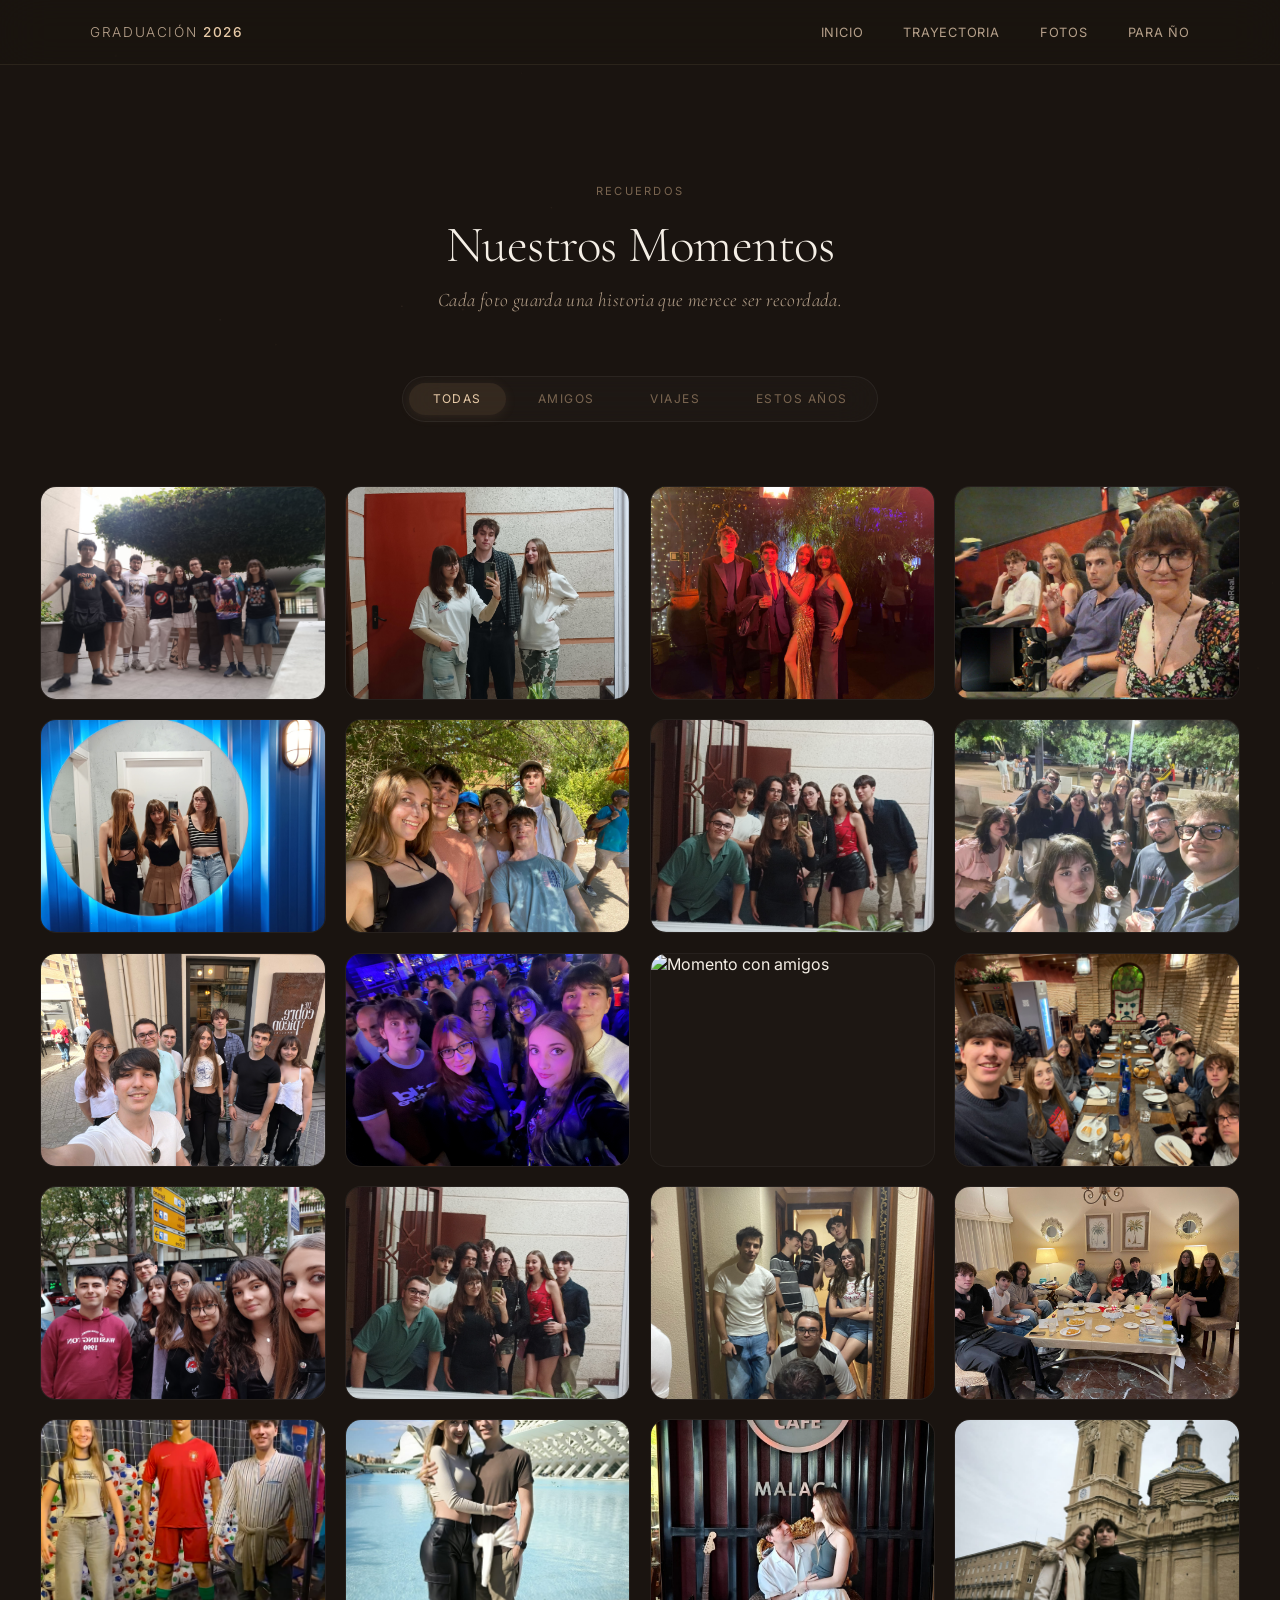
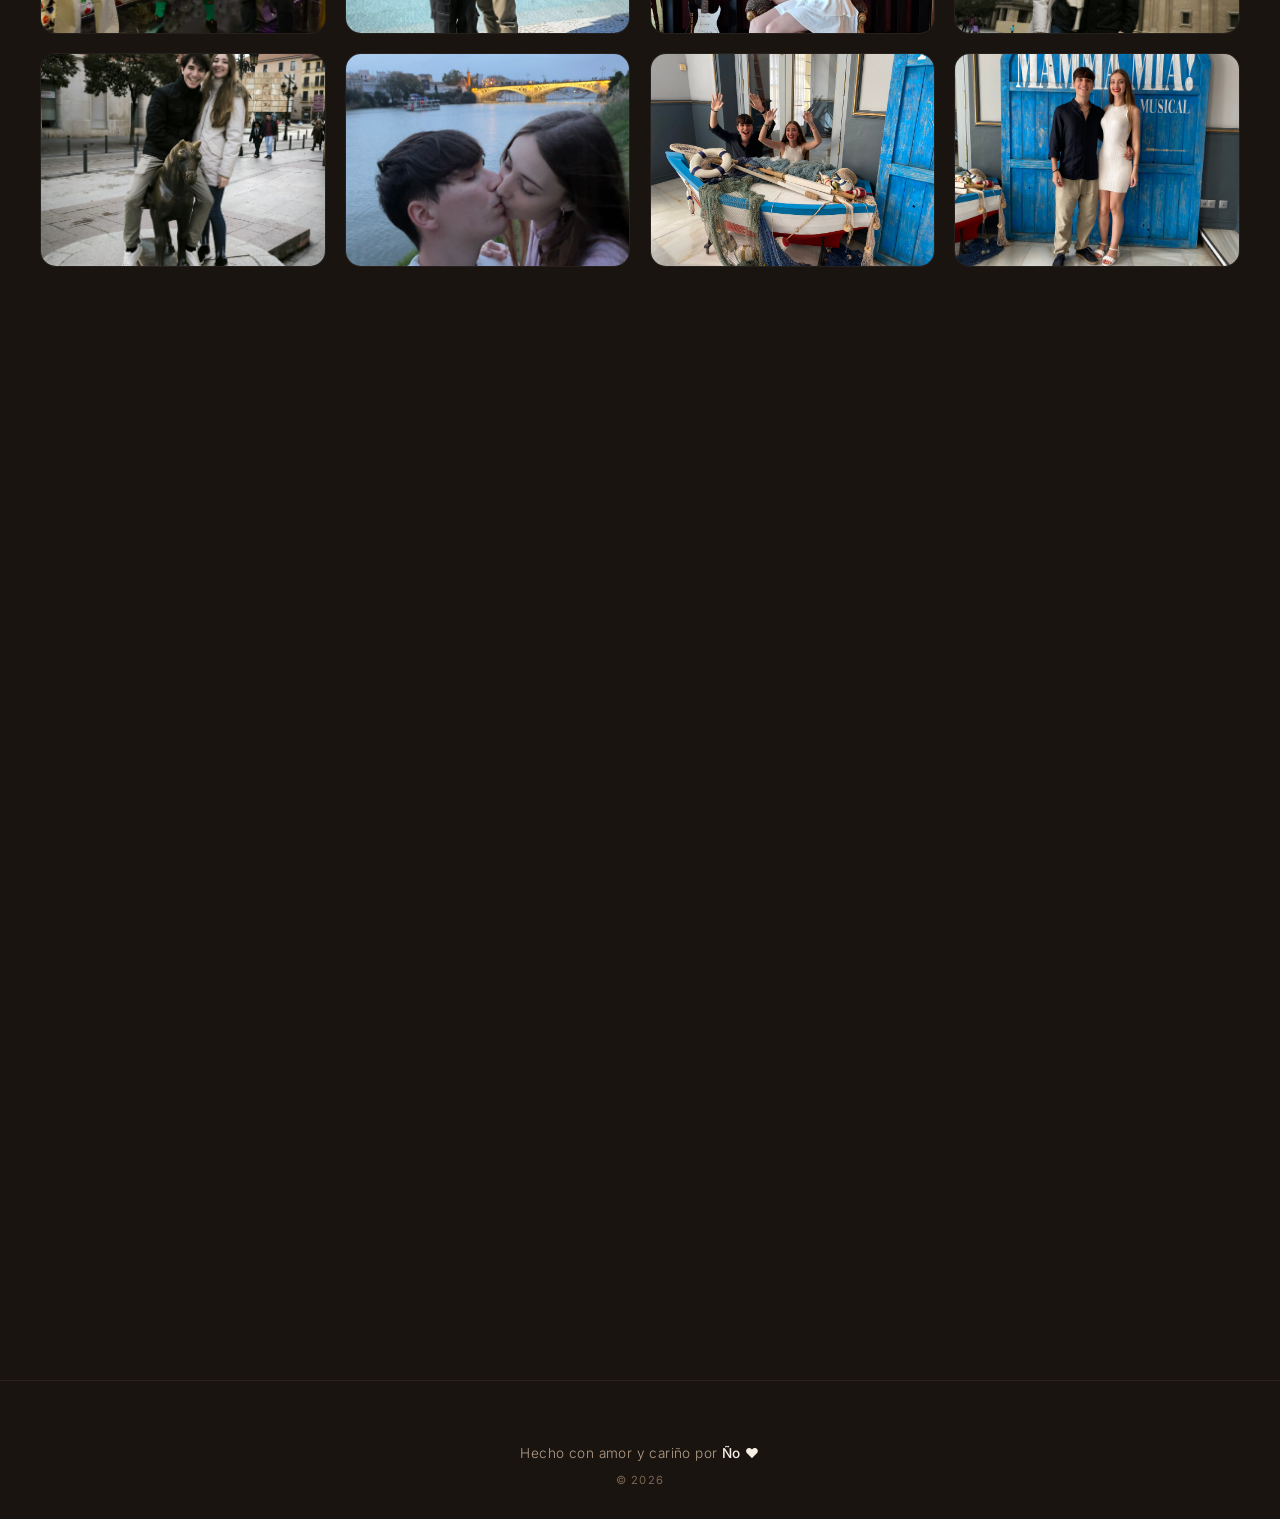
==== galeria.html @ cdc0eb78 "Fotos" ====
<!DOCTYPE html>
<html lang="es">

<head>
    <meta charset="UTF-8">
    <meta name="viewport" content="width=device-width, initial-scale=1.0">
    <title>Galería — Momentos Especiales</title>
    <meta name="description" content="Galería de fotos de los mejores momentos durante la etapa universitaria.">
    <link rel="preconnect" href="https://fonts.googleapis.com">
    <link rel="preconnect" href="https://fonts.gstatic.com" crossorigin>
    <link
        href="https://fonts.googleapis.com/css2?family=Inter:wght@200;300;400;500;600;700;800&family=Cormorant+Garamond:ital,wght@0,300;0,400;0,500;1,300;1,400&display=swap"
        rel="stylesheet">
    <link href="https://unpkg.com/aos@2.3.4/dist/aos.css" rel="stylesheet">
    <link rel="stylesheet" href="styles.css?v=11">
    <link rel="stylesheet" href="galeria.css?v=1">
</head>

<body>

    <canvas id="particles-canvas"></canvas>

    <!-- NAV -->
    <nav id="main-nav">
        <div class="nav-inner">
            <a href="index.html" class="nav-logo">Graduación <span class="nav-year">2026</span></a>
            <button class="nav-hamburger" id="nav-hamburger" aria-label="Menú">
                <span></span>
                <span></span>
                <span></span>
            </button>
            <div class="nav-links" id="nav-links">
                <a href="index.html#hero">Inicio</a>
                <a href="index.html#journey">Trayectoria</a>
                <a href="index.html#gallery-cta">Fotos</a>
                <a href="index.html#letter">Para Ño</a>
            </div>
        </div>
    </nav>

    <!-- GALLERY HERO -->
    <section id="galeria-hero">
        <div class="galeria-hero-content" data-aos="fade-up" data-aos-duration="1000">
            <span class="section-tag">Recuerdos</span>
            <h1 class="section-title galeria-title">Nuestros Momentos</h1>
            <p class="section-desc">Cada foto guarda una historia que merece ser recordada.</p>
        </div>
    </section>

    <!-- FILTER TABS -->
    <section id="galeria-filters">
        <div class="filter-bar" data-aos="fade-up" data-aos-delay="200">
            <button class="filter-btn active" data-filter="all">Todas</button>
            <button class="filter-btn" data-filter="amigos">Amigos</button>
            <button class="filter-btn" data-filter="viajes">Viajes</button>
            <button class="filter-btn" data-filter="anios">Estos Años</button>
        </div>
    </section>

    <!-- GALLERY GRID -->
    <section id="galeria-grid">
        <div class="gallery-container">

            <!-- AMIGOS -->
            <div class="gallery-item" data-category="amigos" data-aos="fade-up" data-aos-delay="50">
                <img src="Fotos/Amigos/image00002.jpeg" alt="Momento con amigos" loading="lazy">
                <div class="gallery-overlay"><span class="gallery-zoom-icon">⤢</span></div>
            </div>
            <div class="gallery-item" data-category="amigos" data-aos="fade-up" data-aos-delay="80">
                <img src="Fotos/Amigos/image00003.jpeg" alt="Momento con amigos" loading="lazy">
                <div class="gallery-overlay"><span class="gallery-zoom-icon">⤢</span></div>
            </div>
            <div class="gallery-item" data-category="amigos" data-aos="fade-up" data-aos-delay="110">
                <img src="Fotos/Amigos/image00004.jpeg" alt="Momento con amigos" loading="lazy">
                <div class="gallery-overlay"><span class="gallery-zoom-icon">⤢</span></div>
            </div>
            <div class="gallery-item" data-category="amigos" data-aos="fade-up" data-aos-delay="140">
                <img src="Fotos/Amigos/image00005.jpeg" alt="Momento con amigos" loading="lazy">
                <div class="gallery-overlay"><span class="gallery-zoom-icon">⤢</span></div>
            </div>
            <div class="gallery-item" data-category="amigos" data-aos="fade-up" data-aos-delay="170">
                <img src="Fotos/Amigos/image00006.jpeg" alt="Momento con amigos" loading="lazy">
                <div class="gallery-overlay"><span class="gallery-zoom-icon">⤢</span></div>
            </div>
            <div class="gallery-item" data-category="amigos" data-aos="fade-up" data-aos-delay="200">
                <img src="Fotos/Amigos/image00007.jpeg" alt="Momento con amigos" loading="lazy">
                <div class="gallery-overlay"><span class="gallery-zoom-icon">⤢</span></div>
            </div>
            <div class="gallery-item" data-category="amigos" data-aos="fade-up" data-aos-delay="230">
                <img src="Fotos/Amigos/image00008.jpeg" alt="Momento con amigos" loading="lazy">
                <div class="gallery-overlay"><span class="gallery-zoom-icon">⤢</span></div>
            </div>
            <div class="gallery-item" data-category="amigos" data-aos="fade-up" data-aos-delay="260">
                <img src="Fotos/Amigos/image00015.jpeg" alt="Momento con amigos" loading="lazy">
                <div class="gallery-overlay"><span class="gallery-zoom-icon">⤢</span></div>
            </div>
            <div class="gallery-item" data-category="amigos" data-aos="fade-up" data-aos-delay="290">
                <img src="Fotos/Amigos/image00016.jpeg" alt="Momento con amigos" loading="lazy">
                <div class="gallery-overlay"><span class="gallery-zoom-icon">⤢</span></div>
            </div>
            <div class="gallery-item" data-category="amigos" data-aos="fade-up" data-aos-delay="320">
                <img src="Fotos/Amigos/image00018.jpeg" alt="Momento con amigos" loading="lazy">
                <div class="gallery-overlay"><span class="gallery-zoom-icon">⤢</span></div>
            </div>
            <div class="gallery-item" data-category="amigos" data-aos="fade-up" data-aos-delay="350">
                <img src="Fotos/Amigos/image00021.jpeg" alt="Momento con amigos" loading="lazy">
                <div class="gallery-overlay"><span class="gallery-zoom-icon">⤢</span></div>
            </div>
            <div class="gallery-item" data-category="amigos" data-aos="fade-up" data-aos-delay="380">
                <img src="Fotos/Amigos/image00025.jpeg" alt="Momento con amigos" loading="lazy">
                <div class="gallery-overlay"><span class="gallery-zoom-icon">⤢</span></div>
            </div>
            <div class="gallery-item" data-category="amigos" data-aos="fade-up" data-aos-delay="410">
                <img src="Fotos/Amigos/image00031.jpeg" alt="Momento con amigos" loading="lazy">
                <div class="gallery-overlay"><span class="gallery-zoom-icon">⤢</span></div>
            </div>
            <div class="gallery-item" data-category="amigos" data-aos="fade-up" data-aos-delay="440">
                <img src="Fotos/Amigos/image00032.jpeg" alt="Momento con amigos" loading="lazy">
                <div class="gallery-overlay"><span class="gallery-zoom-icon">⤢</span></div>
            </div>
            <div class="gallery-item" data-category="amigos" data-aos="fade-up" data-aos-delay="470">
                <img src="Fotos/Amigos/image00033.jpeg" alt="Momento con amigos" loading="lazy">
                <div class="gallery-overlay"><span class="gallery-zoom-icon">⤢</span></div>
            </div>
            <div class="gallery-item" data-category="amigos" data-aos="fade-up" data-aos-delay="500">
                <img src="Fotos/Amigos/image00034.jpeg" alt="Momento con amigos" loading="lazy">
                <div class="gallery-overlay"><span class="gallery-zoom-icon">⤢</span></div>
            </div>

            <!-- VIAJES -->
            <div class="gallery-item" data-category="viajes" data-aos="fade-up" data-aos-delay="50">
                <img src="Fotos/viajes/image00001.png" alt="Recuerdo de viaje" loading="lazy">
                <div class="gallery-overlay"><span class="gallery-zoom-icon">⤢</span></div>
            </div>
            <div class="gallery-item" data-category="viajes" data-aos="fade-up" data-aos-delay="80">
                <img src="Fotos/viajes/image00009.jpeg" alt="Recuerdo de viaje" loading="lazy">
                <div class="gallery-overlay"><span class="gallery-zoom-icon">⤢</span></div>
            </div>
            <div class="gallery-item" data-category="viajes" data-aos="fade-up" data-aos-delay="110">
                <img src="Fotos/viajes/image00010.jpeg" alt="Recuerdo de viaje" loading="lazy">
                <div class="gallery-overlay"><span class="gallery-zoom-icon">⤢</span></div>
            </div>
            <div class="gallery-item" data-category="viajes" data-aos="fade-up" data-aos-delay="140">
                <img src="Fotos/viajes/image00011.jpeg" alt="Recuerdo de viaje" loading="lazy">
                <div class="gallery-overlay"><span class="gallery-zoom-icon">⤢</span></div>
            </div>
            <div class="gallery-item" data-category="viajes" data-aos="fade-up" data-aos-delay="170">
                <img src="Fotos/viajes/image00012.jpeg" alt="Recuerdo de viaje" loading="lazy">
                <div class="gallery-overlay"><span class="gallery-zoom-icon">⤢</span></div>
            </div>
            <div class="gallery-item" data-category="viajes" data-aos="fade-up" data-aos-delay="200">
                <img src="Fotos/viajes/image00019.jpeg" alt="Recuerdo de viaje" loading="lazy">
                <div class="gallery-overlay"><span class="gallery-zoom-icon">⤢</span></div>
            </div>
            <div class="gallery-item" data-category="viajes" data-aos="fade-up" data-aos-delay="230">
                <img src="Fotos/viajes/image00040.jpeg" alt="Recuerdo de viaje" loading="lazy">
                <div class="gallery-overlay"><span class="gallery-zoom-icon">⤢</span></div>
            </div>
            <div class="gallery-item" data-category="viajes" data-aos="fade-up" data-aos-delay="260">
                <img src="Fotos/viajes/image00041.jpeg" alt="Recuerdo de viaje" loading="lazy">
                <div class="gallery-overlay"><span class="gallery-zoom-icon">⤢</span></div>
            </div>

            <!-- ESTOS AÑOS (fotos sueltas en la raíz de Fotos/) -->
            <div class="gallery-item" data-category="anios" data-aos="fade-up" data-aos-delay="50">
                <img src="Fotos/image00013.jpeg" alt="Recuerdo de estos años" loading="lazy">
                <div class="gallery-overlay"><span class="gallery-zoom-icon">⤢</span></div>
            </div>
            <div class="gallery-item" data-category="anios" data-aos="fade-up" data-aos-delay="80">
                <img src="Fotos/image00014.jpeg" alt="Recuerdo de estos años" loading="lazy">
                <div class="gallery-overlay"><span class="gallery-zoom-icon">⤢</span></div>
            </div>
            <div class="gallery-item" data-category="anios" data-aos="fade-up" data-aos-delay="110">
                <img src="Fotos/image00017.jpeg" alt="Recuerdo de estos años" loading="lazy">
                <div class="gallery-overlay"><span class="gallery-zoom-icon">⤢</span></div>
            </div>
            <div class="gallery-item" data-category="anios" data-aos="fade-up" data-aos-delay="140">
                <img src="Fotos/image00020.jpeg" alt="Recuerdo de estos años" loading="lazy">
                <div class="gallery-overlay"><span class="gallery-zoom-icon">⤢</span></div>
            </div>
            <div class="gallery-item" data-category="anios" data-aos="fade-up" data-aos-delay="170">
                <img src="Fotos/image00022.jpeg" alt="Recuerdo de estos años" loading="lazy">
                <div class="gallery-overlay"><span class="gallery-zoom-icon">⤢</span></div>
            </div>
            <div class="gallery-item" data-category="anios" data-aos="fade-up" data-aos-delay="200">
                <img src="Fotos/image00023.jpeg" alt="Recuerdo de estos años" loading="lazy">
                <div class="gallery-overlay"><span class="gallery-zoom-icon">⤢</span></div>
            </div>
            <div class="gallery-item" data-category="anios" data-aos="fade-up" data-aos-delay="230">
                <img src="Fotos/image00024.jpeg" alt="Recuerdo de estos años" loading="lazy">
                <div class="gallery-overlay"><span class="gallery-zoom-icon">⤢</span></div>
            </div>
            <div class="gallery-item" data-category="anios" data-aos="fade-up" data-aos-delay="260">
                <img src="Fotos/image00029.jpeg" alt="Recuerdo de estos años" loading="lazy">
                <div class="gallery-overlay"><span class="gallery-zoom-icon">⤢</span></div>
            </div>
            <div class="gallery-item" data-category="anios" data-aos="fade-up" data-aos-delay="290">
                <img src="Fotos/image00035.jpeg" alt="Recuerdo de estos años" loading="lazy">
                <div class="gallery-overlay"><span class="gallery-zoom-icon">⤢</span></div>
            </div>
            <div class="gallery-item" data-category="anios" data-aos="fade-up" data-aos-delay="320">
                <img src="Fotos/image00036.jpeg" alt="Recuerdo de estos años" loading="lazy">
                <div class="gallery-overlay"><span class="gallery-zoom-icon">⤢</span></div>
            </div>
            <div class="gallery-item" data-category="anios" data-aos="fade-up" data-aos-delay="350">
                <img src="Fotos/image00037.jpeg" alt="Recuerdo de estos años" loading="lazy">
                <div class="gallery-overlay"><span class="gallery-zoom-icon">⤢</span></div>
            </div>
            <div class="gallery-item" data-category="anios" data-aos="fade-up" data-aos-delay="380">
                <img src="Fotos/image00038.jpeg" alt="Recuerdo de estos años" loading="lazy">
                <div class="gallery-overlay"><span class="gallery-zoom-icon">⤢</span></div>
            </div>
            <div class="gallery-item" data-category="anios" data-aos="fade-up" data-aos-delay="410">
                <img src="Fotos/image00039.jpeg" alt="Recuerdo de estos años" loading="lazy">
                <div class="gallery-overlay"><span class="gallery-zoom-icon">⤢</span></div>
            </div>
            <div class="gallery-item" data-category="anios" data-aos="fade-up" data-aos-delay="440">
                <img src="Fotos/image00042.jpeg" alt="Recuerdo de estos años" loading="lazy">
                <div class="gallery-overlay"><span class="gallery-zoom-icon">⤢</span></div>
            </div>
            <div class="gallery-item" data-category="anios" data-aos="fade-up" data-aos-delay="470">
                <img src="Fotos/image00043.jpeg" alt="Recuerdo de estos años" loading="lazy">
                <div class="gallery-overlay"><span class="gallery-zoom-icon">⤢</span></div>
            </div>

        </div>
    </section>

    <!-- LIGHTBOX -->
    <div id="lightbox" class="lightbox">
        <button class="lightbox-close" id="lightbox-close" aria-label="Cerrar">&times;</button>
        <button class="lightbox-prev" id="lightbox-prev" aria-label="Anterior">&#8249;</button>
        <button class="lightbox-next" id="lightbox-next" aria-label="Siguiente">&#8250;</button>
        <div class="lightbox-content">
            <img id="lightbox-img" src="" alt="Foto ampliada">
        </div>
        <div class="lightbox-counter" id="lightbox-counter"></div>
    </div>

    <!-- BACK BUTTON -->
    <div class="galeria-back" data-aos="fade-up">
        <a href="index.html" class="gallery-cta-btn back-btn">
            <span class="cta-icon">←</span>
            Volver
        </a>
    </div>

    <!-- FOOTER -->
    <footer id="footer">
        <p class="footer-text">Hecho con amor y cariño por <span class="footer-name">Ño ❤️ </span>
        </p>
        <p class="footer-sub">&copy; 2026</p>
    </footer>

    <script src="https://unpkg.com/aos@2.3.4/dist/aos.js"></script>
    <script src="galeria.js?v=1"></script>
</body>

</html>
---- styles.css ----
/* ══════════════════════════════════════════
   RESET & BASE
   ══════════════════════════════════════════ */
*, *::before, *::after { margin: 0; padding: 0; box-sizing: border-box; }

:root {
    --bg: #1a1410;
    --bg-elevated: #231c15;
    --surface: rgba(255,240,220,0.04);
    --border: rgba(255,220,180,0.08);
    --text: #f5efe6;
    --text-secondary: #b5a08a;
    --text-muted: #7a6550;
    --accent: #d4a574;
    --accent-light: #e8cba8;
    --accent-warm: #e0b87a;
    --glow: rgba(212,165,116,0.08);
    --radius: 16px;
    --radius-sm: 10px;
    --font: 'Inter', -apple-system, BlinkMacSystemFont, 'Helvetica Neue', 'Segoe UI', sans-serif;
    --font-serif: 'Cormorant Garamond', 'Georgia', 'Times New Roman', serif;
}

html { scroll-behavior: smooth; font-size: 16px; }

body {
    font-family: var(--font);
    background: var(--bg);
    color: var(--text);
    overflow-x: hidden;
    -webkit-font-smoothing: antialiased;
    -moz-osx-font-smoothing: grayscale;
}

a { color: inherit; text-decoration: none; }

::selection { background: rgba(212,165,116,0.3); color: #fff; }

/* ══════════════════════════════════════════
   PARTICLE CANVAS
   ══════════════════════════════════════════ */
#particles-canvas {
    position: fixed; top: 0; left: 0;
    width: 100%; height: 100%;
    z-index: 0; pointer-events: none;
}

/* ══════════════════════════════════════════
   NAVIGATION
   ══════════════════════════════════════════ */
#main-nav {
    position: fixed; top: 0; left: 0; right: 0;
    z-index: 100;
    padding: 0 2rem;
    backdrop-filter: blur(24px) saturate(150%);
    -webkit-backdrop-filter: blur(24px) saturate(150%);
    background: rgba(26,20,16,0.65);
    border-bottom: 1px solid var(--border);
    transition: all 0.5s cubic-bezier(0.4,0,0.2,1);
}

.nav-inner {
    max-width: 1100px; margin: 0 auto;
    display: flex; justify-content: space-between; align-items: center;
    height: 64px;
}

.nav-logo {
    font-size: 0.85rem;
    font-weight: 300;
    color: var(--text-secondary);
    letter-spacing: 0.12em;
    text-transform: uppercase;
}

.nav-year {
    color: var(--accent-light);
    font-weight: 500;
}

.nav-links { display: flex; gap: 2.5rem; }

.nav-links a {
    font-size: 0.8rem; font-weight: 400;
    color: var(--text-secondary);
    transition: color 0.4s ease;
    letter-spacing: 0.06em;
    text-transform: uppercase;
}
.nav-links a:hover { color: var(--text); }

/* ══════════════════════════════════════════
   HERO
   ══════════════════════════════════════════ */
#hero {
    position: relative; z-index: 1;
    min-height: 100vh;
    display: flex; flex-direction: column;
    justify-content: center; align-items: center;
    text-align: center;
    padding: 2rem;
    overflow: hidden;
}

.hero-content {
    position: relative;
    z-index: 2;
    display: flex;
    flex-direction: column;
    align-items: center;
}

.hero-badge {
    display: inline-flex; align-items: center; gap: 0.75rem;
    padding: 0.45rem 1.4rem;
    background: transparent;
    border: 1px solid rgba(255,255,255,0.08);
    border-radius: 100px;
    font-size: 0.7rem; font-weight: 400;
    color: var(--text-secondary);
    margin-bottom: 2.5rem;
    letter-spacing: 0.15em;
    text-transform: uppercase;
}

.badge-line {
    width: 20px; height: 1px;
    background: var(--accent);
}

/* ══════════════════════════════════════════
   FLORAL DECORATION — Scroll-triggered scattered
   ══════════════════════════════════════════ */
.floral-float {
    position: fixed;
    opacity: 0;
    transform: scale(0.3);
    transition: opacity 0.8s ease, transform 0.8s cubic-bezier(0.34, 1.56, 0.64, 1);
    pointer-events: none;
    filter: drop-shadow(0 0 8px rgba(200, 30, 30, 0.35));
    z-index: 2;
}

.floral-float.visible {
    opacity: 1;
    transform: scale(1);
}

.hero-title {
    font-family: var(--font-serif);
    font-size: clamp(2.8rem, 7vw, 5.5rem);
    font-weight: 300;
    letter-spacing: -0.02em;
    line-height: 1.1;
    margin-bottom: 2rem;
    color: var(--text);
}

.hero-divider {
    width: 60px; height: 1px;
    background: linear-gradient(90deg, transparent, var(--accent), transparent);
    margin: 0 auto 2rem;
}

.hero-subtitle {
    font-family: var(--font-serif);
    font-style: italic;
    font-size: clamp(1.2rem, 2.5vw, 1.5rem);
    color: var(--text-secondary);
    font-weight: 300;
    line-height: 1.8;
    max-width: 500px;
    letter-spacing: 0.03em;
    margin: 0 auto;
    text-align: center;
}

.highlight {
    color: var(--accent-light);
    font-weight: 500;
}

/* SCROLL INDICATOR */
.scroll-indicator {
    position: absolute; bottom: 2.5rem;
    display: flex; flex-direction: column; align-items: center; gap: 0.6rem;
    color: var(--text-muted); font-size: 0.65rem;
    letter-spacing: 0.2em; text-transform: uppercase;
}

.scroll-mouse {
    width: 22px; height: 36px;
    border: 1px solid var(--text-muted);
    border-radius: 11px;
    display: flex; justify-content: center;
    padding-top: 7px;
}

.scroll-dot {
    width: 2px; height: 7px;
    background: var(--text-muted);
    border-radius: 2px;
    animation: scroll-anim 2.5s ease infinite;
}

@keyframes scroll-anim {
    0% { opacity: 1; transform: translateY(0); }
    100% { opacity: 0; transform: translateY(10px); }
}

/* ══════════════════════════════════════════
   SECTIONS COMMON
   ══════════════════════════════════════════ */
.section-header {
    text-align: center;
    margin-bottom: 4rem;
}

.section-tag {
    font-size: 0.7rem;
    font-weight: 400;
    color: var(--text-muted);
    display: block;
    margin-bottom: 1rem;
    letter-spacing: 0.2em;
    text-transform: uppercase;
}

.section-title {
    font-family: var(--font-serif);
    font-size: clamp(1.8rem, 4vw, 2.8rem);
    font-weight: 300;
    letter-spacing: -0.01em;
    margin-bottom: 0.75rem;
    color: var(--text);
}

.section-desc {
    font-family: var(--font-serif);
    font-style: italic;
    font-size: 1.2rem;
    color: var(--text-secondary);
    font-weight: 300;
    letter-spacing: 0.02em;
}

/* ══════════════════════════════════════════
   JOURNEY — YEAR BLOCKS
   ══════════════════════════════════════════ */
#journey {
    position: relative; z-index: 1;
    padding: 8rem 2rem;
}

.year-block {
    max-width: 700px;
    margin: 0 auto 5rem;
    position: relative;
}

.year-block:last-child {
    margin-bottom: 0;
}

.year-label {
    display: flex;
    align-items: center;
    gap: 1.2rem;
    margin-bottom: 1.5rem;
}

.year-number {
    font-size: 0.75rem;
    font-weight: 500;
    color: var(--accent);
    letter-spacing: 0.1em;
    min-width: 24px;
}

.year-line {
    flex: 1;
    height: 1px;
    background: linear-gradient(90deg, rgba(255,255,255,0.08), transparent);
}

.year-name {
    font-size: 0.7rem;
    font-weight: 400;
    color: var(--text-muted);
    letter-spacing: 0.15em;
    text-transform: uppercase;
}

.year-content {
    padding: 2rem 2.5rem;
    background: rgba(255,255,255,0.015);
    border: 1px solid rgba(255,255,255,0.04);
    border-radius: var(--radius);
    transition: all 0.5s cubic-bezier(0.4,0,0.2,1);
    backdrop-filter: blur(20px);
}

.year-content:hover {
    background: rgba(255,255,255,0.03);
    border-color: rgba(255,255,255,0.08);
    transform: translateY(-2px);
    box-shadow: 0 20px 60px rgba(0,0,0,0.2);
}

.year-heading {
    font-family: var(--font-serif);
    font-size: 1.6rem;
    font-weight: 300;
    color: var(--text);
    margin-bottom: 0.75rem;
    letter-spacing: 0.01em;
}

.year-detail {
    font-size: 0.92rem;
    color: var(--text-secondary);
    line-height: 1.75;
    font-weight: 300;
}

.year-content-wrapper {
    display: grid;
    grid-template-columns: 1.2fr 0.8fr;
    gap: 2rem;
    align-items: stretch;
}

.year-memories {
    margin-top: 2rem;
    display: flex;
    flex-direction: column;
    gap: 1.5rem;
}

.memory-box {
    display: flex;
    gap: 1rem;
    align-items: flex-start;
}

.memory-icon {
    font-size: 1.2rem;
    margin-top: -0.1rem;
}

.memory-box.joy .memory-icon {
    color: var(--accent-warm);
}

.memory-box.sorrow .memory-icon {
    color: var(--text-muted);
}

.memory-text h4 {
    font-size: 0.85rem;
    font-weight: 500;
    color: var(--text);
    margin-bottom: 0.4rem;
    letter-spacing: 0.05em;
    text-transform: uppercase;
}

.memory-text p {
    font-size: 0.85rem;
    color: var(--text-secondary);
    line-height: 1.6;
    font-weight: 300;
}

.year-photo {
    position: relative;
    border-radius: var(--radius);
    overflow: hidden;
    background: rgba(255,255,255,0.015);
    border: 1px solid rgba(255,255,255,0.04);
    display: flex;
    justify-content: center;
    align-items: center;
    min-height: 300px;
    backdrop-filter: blur(20px);
}

.year-photo img {
    position: absolute;
    top: 0;
    left: 0;
    width: 100%;
    height: 100%;
    object-fit: cover;
    transition: transform 0.7s ease;
}

.year-content-wrapper:hover .year-photo img {
    transform: scale(1.05);
}

.photo-placeholder {
    display: flex;
    flex-direction: column;
    align-items: center;
    gap: 0.8rem;
    color: rgba(255,255,255,0.15);
    font-size: 0.8rem;
    letter-spacing: 0.05em;
    text-transform: uppercase;
    text-align: center;
    padding: 2rem;
}




/* ══════════════════════════════════════════
   LETTER — ELEGANT CARD
   ══════════════════════════════════════════ */
#letter {
    position: relative; z-index: 1;
    padding: 10rem 2rem;
    min-height: 90vh;
    display: flex; flex-direction: column;
    justify-content: center; align-items: center;
    overflow: hidden;
}

.gift-ambient {
    position: absolute; inset: 0;
    background: radial-gradient(ellipse at 50% 50%, rgba(200,200,200,0.03) 0%, transparent 70%);
    pointer-events: none;
}

.letter-container {
    position: relative;
    margin-top: 2rem;
}

.letter-glow {
    position: absolute;
    top: 50%; left: 50%;
    transform: translate(-50%, -50%);
    width: 550px; height: 550px;
    background: radial-gradient(circle, rgba(212,197,160,0.04) 0%, transparent 70%);
    border-radius: 50%;
    animation: letter-pulse 8s ease-in-out infinite;
    pointer-events: none;
}

@keyframes letter-pulse {
    0%, 100% { transform: translate(-50%,-50%) scale(1); opacity: 0.3; }
    50% { transform: translate(-50%,-50%) scale(1.1); opacity: 0.6; }
}

.letter-card {
    position: relative;
    width: min(600px, 92vw);
    background: rgba(30,24,18,0.7);
    border: 1px solid rgba(255,255,255,0.06);
    border-radius: 20px;
    overflow: hidden;
    backdrop-filter: blur(40px);
    box-shadow:
        0 50px 120px rgba(0,0,0,0.5),
        0 0 1px rgba(255,255,255,0.08),
        inset 0 1px 0 rgba(255,255,255,0.04);
}

.letter-card-shine {
    position: absolute; inset: 0;
    background: linear-gradient(
        135deg,
        rgba(255,255,255,0.03) 0%,
        transparent 40%,
        transparent 60%,
        rgba(255,255,255,0.015) 100%
    );
    pointer-events: none;
}

.letter-card-inner {
    padding: 3.5rem 3.5rem 3rem;
    position: relative;
    min-height: 380px;
}

.letter-header {
    margin-bottom: 2.5rem;
    padding-bottom: 1.5rem;
    border-bottom: 1px solid rgba(255,255,255,0.04);
}

.letter-date {
    font-size: 0.72rem;
    font-weight: 400;
    color: var(--text-muted);
    letter-spacing: 0.12em;
    text-transform: uppercase;
}

.letter-body {
    font-family: var(--font-serif);
    font-size: 1.15rem;
    line-height: 1.9;
    color: var(--accent-light);
    font-weight: 300;
}

.letter-greeting {
    font-size: 1.3rem;
    font-weight: 400;
    margin-bottom: 1.5rem;
    color: var(--text);
    font-style: italic;
    min-height: 1.9em;
}

.letter-paragraph {
    margin-bottom: 1.2rem;
    min-height: 0;
}

.letter-closing {
    margin-top: 2rem;
    margin-bottom: 0.3rem;
    font-style: italic;
    min-height: 0;
}

.letter-signature {
    font-weight: 500;
    color: var(--text);
    font-size: 1.25rem;
    min-height: 0;
}

/* Typing cursor */
.letter-cursor {
    display: inline-block;
    width: 2px;
    height: 1.2em;
    background: var(--accent-warm);
    animation: cursor-blink 1s step-end infinite;
    vertical-align: text-bottom;
    opacity: 0;
    margin-left: 2px;
    transition: opacity 0.3s ease;
}

.letter-cursor.active {
    opacity: 1;
}

@keyframes cursor-blink {
    0%, 100% { opacity: 1; }
    50% { opacity: 0; }
}

.letter-cursor.active {
    animation: cursor-blink 1s step-end infinite;
}

#confetti-canvas {
    position: fixed; inset: 0;
    pointer-events: none; z-index: 200;
}

/* ══════════════════════════════════════════
   FOOTER
   ══════════════════════════════════════════ */
#footer {
    position: relative; z-index: 1;
    text-align: center;
    padding: 4rem 2rem;
    border-top: 1px solid var(--border);
}

.footer-text {
    font-size: 0.85rem;
    color: var(--text-secondary);
    font-weight: 300;
    letter-spacing: 0.03em;
}

.heart {
    color: var(--accent);
    display: inline-block;
    animation: heartbeat 2s ease infinite;
}

@keyframes heartbeat {
    0%, 100% { transform: scale(1); }
    50% { transform: scale(1.15); }
}

.footer-name {
    color: var(--text);
    font-weight: 500;
}

.footer-sub {
    font-size: 0.7rem;
    color: var(--text-muted);
    margin-top: 0.75rem;
    letter-spacing: 0.1em;
}

/* ══════════════════════════════════════════
   HAMBURGER MENU BUTTON
   ══════════════════════════════════════════ */
.nav-hamburger {
    display: none;
    flex-direction: column;
    justify-content: center;
    align-items: center;
    gap: 5px;
    background: none;
    border: none;
    cursor: pointer;
    padding: 8px;
    z-index: 110;
    -webkit-tap-highlight-color: transparent;
}

.nav-hamburger span {
    display: block;
    width: 22px;
    height: 1.5px;
    background: var(--text-secondary);
    border-radius: 2px;
    transition: all 0.35s cubic-bezier(0.4, 0, 0.2, 1);
    transform-origin: center;
}

.nav-hamburger.active span:nth-child(1) {
    transform: rotate(45deg) translate(4.5px, 4.5px);
    background: var(--accent-light);
}

.nav-hamburger.active span:nth-child(2) {
    opacity: 0;
    transform: scaleX(0);
}

.nav-hamburger.active span:nth-child(3) {
    transform: rotate(-45deg) translate(4.5px, -4.5px);
    background: var(--accent-light);
}

/* ══════════════════════════════════════════
   RESPONSIVE
   ══════════════════════════════════════════ */

/* ---- Tablet & small desktop ---- */
@media (max-width: 992px) {
    .year-content-wrapper {
        grid-template-columns: 1fr;
    }
    .year-photo {
        min-height: 250px;
        order: -1;
    }
    .year-block.reverse .year-content-wrapper {
        grid-template-columns: 1fr;
    }
}

/* ---- Mobile landscape / tablet portrait ---- */
@media (max-width: 768px) {
    /* Hamburger visible */
    .nav-hamburger {
        display: flex;
    }

    /* Nav links become compact dropdown */
    .nav-links {
        position: absolute;
        top: 64px;
        right: 1rem;
        left: auto;
        background: rgba(30, 24, 18, 0.95);
        backdrop-filter: blur(24px);
        -webkit-backdrop-filter: blur(24px);
        border: 1px solid rgba(255, 220, 180, 0.1);
        border-radius: 12px;
        flex-direction: column;
        align-items: stretch;
        gap: 0;
        padding: 0.4rem 0;
        opacity: 0;
        visibility: hidden;
        transform: translateY(-8px) scale(0.95);
        transform-origin: top right;
        transition: all 0.3s cubic-bezier(0.4, 0, 0.2, 1);
        z-index: 105;
        box-shadow: 0 12px 40px rgba(0, 0, 0, 0.45),
                    0 0 1px rgba(255, 255, 255, 0.06);
        min-width: 160px;
    }

    .nav-links.open {
        opacity: 1;
        visibility: visible;
        transform: translateY(0) scale(1);
    }

    .nav-links a {
        font-size: 0.78rem !important;
        letter-spacing: 0.1em;
        color: var(--text-secondary);
        padding: 0.65rem 1.2rem;
        transition: background 0.2s ease, color 0.2s ease;
        border-radius: 0;
    }

    .nav-links a:active,
    .nav-links a:hover {
        background: rgba(255, 220, 180, 0.06);
        color: var(--accent-light);
    }

    .nav-links a:not(:last-child) {
        border-bottom: 1px solid rgba(255, 255, 255, 0.04);
    }

    /* Hero adjustments */
    #hero {
        min-height: 100svh; /* Use small viewport height for mobile browsers */
        padding: 1.5rem;
    }

    .hero-badge {
        font-size: 0.6rem;
        padding: 0.35rem 1rem;
        margin-bottom: 2rem;
    }

    .hero-title {
        font-size: clamp(2.2rem, 10vw, 3.5rem);
        margin-bottom: 1.5rem;
    }

    .hero-subtitle {
        font-size: clamp(1rem, 3.5vw, 1.2rem);
        line-height: 1.7;
        max-width: 90%;
    }

    .hero-divider {
        margin-bottom: 1.5rem;
    }

    .scroll-indicator {
        bottom: 1.5rem;
    }

    /* Journey */
    #journey {
        padding: 4rem 1.2rem;
    }

    .section-header {
        margin-bottom: 2.5rem;
    }

    .section-title {
        font-size: clamp(1.5rem, 5vw, 2rem);
    }

    .section-desc {
        font-size: 1rem;
    }

    .year-block {
        margin-bottom: 3rem;
        max-width: 100%;
    }

    .year-content {
        padding: 1.5rem 1.3rem;
    }

    .year-content:hover {
        transform: none; /* Disable hover lift on touch devices */
        box-shadow: none;
    }

    .year-heading {
        font-size: 1.3rem;
    }

    .year-detail {
        font-size: 0.88rem;
        line-height: 1.7;
    }

    .year-label {
        gap: 0.8rem;
        margin-bottom: 1rem;
    }

    .year-name {
        font-size: 0.65rem;
    }

    /* Letter */
    #letter {
        padding: 5rem 1rem;
        min-height: auto;
    }

    .letter-container {
        margin-top: 1rem;
        width: 100%;
    }

    .letter-card {
        width: 100%;
        border-radius: 14px;
    }

    .letter-card-inner {
        padding: 2rem 1.3rem 1.5rem;
        min-height: 280px;
    }

    .letter-header {
        margin-bottom: 1.5rem;
        padding-bottom: 1rem;
    }

    .letter-body {
        font-size: 0.98rem;
        line-height: 1.75;
    }

    .letter-greeting {
        font-size: 1.1rem;
        margin-bottom: 1rem;
    }

    .letter-paragraph {
        margin-bottom: 0.9rem;
    }

    .letter-signature {
        font-size: 1.05rem;
    }

    .letter-glow {
        width: 300px;
        height: 300px;
    }

    /* Footer */
    #footer {
        padding: 3rem 1.5rem;
    }

    .footer-text {
        font-size: 0.8rem;
    }

    /* Florals: smaller on mobile */
    .floral-float {
        font-size: 0.8rem !important;
    }
}

/* ---- Small phones ---- */
@media (max-width: 400px) {
    .nav-logo {
        font-size: 0.7rem;
    }

    .hero-title {
        font-size: clamp(1.8rem, 9vw, 2.8rem);
    }

    .hero-badge {
        font-size: 0.55rem;
        padding: 0.3rem 0.8rem;
    }

    .hero-subtitle {
        font-size: 0.95rem;
    }

    .year-content {
        padding: 1.2rem 1rem;
    }

    .year-heading {
        font-size: 1.1rem;
    }

    .year-detail {
        font-size: 0.84rem;
    }

    .letter-card-inner {
        padding: 1.5rem 1rem 1.2rem;
    }

    .letter-body {
        font-size: 0.92rem;
        line-height: 1.7;
    }

    .letter-greeting {
        font-size: 1rem;
    }

    .letter-signature {
        font-size: 0.95rem;
    }

    .section-header {
        margin-bottom: 2rem;
    }
}

/* ---- Safe area for notched phones ---- */
@supports (padding: env(safe-area-inset-bottom)) {
    #footer {
        padding-bottom: calc(2rem + env(safe-area-inset-bottom));
    }

    #main-nav {
        padding-left: calc(2rem + env(safe-area-inset-left));
        padding-right: calc(2rem + env(safe-area-inset-right));
    }
}

/* ---- Reduce motion for accessibility ---- */
@media (prefers-reduced-motion: reduce) {
    .floral-float,
    .scroll-dot,
    .letter-cursor {
        animation: none !important;
        transition: none !important;
    }
}
---- galeria.css ----
/* ══════════════════════════════════════════
   GALLERY CTA SECTION (index.html)
   ══════════════════════════════════════════ */
#gallery-cta {
    position: relative;
    z-index: 1;
    padding: 6rem 2rem 8rem;
    display: flex;
    flex-direction: column;
    justify-content: center;
    align-items: center;
    text-align: center;
    overflow: hidden;
}

.gallery-cta-ambient {
    position: absolute;
    inset: 0;
    background: radial-gradient(ellipse at 50% 60%, rgba(212, 165, 116, 0.04) 0%, transparent 65%);
    pointer-events: none;
}

.gallery-cta-content {
    position: relative;
    z-index: 2;
    max-width: 600px;
}

.gallery-cta-icon {
    font-size: 3rem;
    margin-bottom: 1.5rem;
    display: block;
    filter: drop-shadow(0 0 12px rgba(212, 165, 116, 0.3));
    animation: cta-icon-float 4s ease-in-out infinite;
}

@keyframes cta-icon-float {
    0%, 100% { transform: translateY(0); }
    50% { transform: translateY(-8px); }
}

.gallery-cta-desc {
    font-family: var(--font-serif);
    font-style: italic;
    font-size: 1.1rem;
    color: var(--text-secondary);
    font-weight: 300;
    line-height: 1.7;
    margin-bottom: 2.5rem;
    letter-spacing: 0.02em;
}

.gallery-cta-btn {
    display: inline-flex;
    align-items: center;
    gap: 0.75rem;
    padding: 0.9rem 2.4rem;
    background: transparent;
    border: 1px solid rgba(212, 165, 116, 0.3);
    border-radius: 100px;
    color: var(--accent-light);
    font-family: var(--font);
    font-size: 0.82rem;
    font-weight: 400;
    letter-spacing: 0.15em;
    text-transform: uppercase;
    cursor: pointer;
    transition: all 0.5s cubic-bezier(0.4, 0, 0.2, 1);
    position: relative;
    overflow: hidden;
    text-decoration: none;
}

.gallery-cta-btn::before {
    content: '';
    position: absolute;
    inset: 0;
    background: linear-gradient(135deg, rgba(212, 165, 116, 0.1), rgba(212, 165, 116, 0.03));
    opacity: 0;
    transition: opacity 0.5s ease;
    border-radius: inherit;
}

.gallery-cta-btn:hover {
    border-color: rgba(212, 165, 116, 0.5);
    transform: translateY(-2px);
    box-shadow: 0 12px 40px rgba(212, 165, 116, 0.1),
                0 0 0 1px rgba(212, 165, 116, 0.1);
}

.gallery-cta-btn:hover::before {
    opacity: 1;
}

.cta-icon {
    font-size: 1.1rem;
    transition: transform 0.4s ease;
}

.gallery-cta-btn:hover .cta-icon {
    transform: translateX(4px);
}

/* ══════════════════════════════════════════
   GALLERY PAGE — HERO
   ══════════════════════════════════════════ */
#galeria-hero {
    position: relative;
    z-index: 1;
    min-height: 40vh;
    display: flex;
    flex-direction: column;
    justify-content: flex-end;
    align-items: center;
    text-align: center;
    padding: 8rem 2rem 3rem;
}

.galeria-title {
    font-size: clamp(2rem, 5vw, 3.2rem) !important;
}

/* ══════════════════════════════════════════
   FILTER TABS
   ══════════════════════════════════════════ */
#galeria-filters {
    position: relative;
    z-index: 10;
    padding: 1rem 2rem 2rem;
    display: flex;
    justify-content: center;
}

.filter-bar {
    display: flex;
    gap: 0.5rem;
    background: rgba(255, 255, 255, 0.02);
    border: 1px solid rgba(255, 255, 255, 0.06);
    border-radius: 100px;
    padding: 0.35rem;
    backdrop-filter: blur(20px);
}

.filter-btn {
    padding: 0.55rem 1.5rem;
    border: none;
    border-radius: 100px;
    background: transparent;
    color: var(--text-muted);
    font-family: var(--font);
    font-size: 0.75rem;
    font-weight: 400;
    letter-spacing: 0.12em;
    text-transform: uppercase;
    cursor: pointer;
    transition: all 0.4s cubic-bezier(0.4, 0, 0.2, 1);
    white-space: nowrap;
}

.filter-btn:hover {
    color: var(--text-secondary);
}

.filter-btn.active {
    background: rgba(212, 165, 116, 0.12);
    color: var(--accent-light);
    box-shadow: 0 2px 12px rgba(212, 165, 116, 0.1);
}

/* ══════════════════════════════════════════
   GALLERY GRID
   ══════════════════════════════════════════ */
#galeria-grid {
    position: relative;
    z-index: 1;
    padding: 2rem 2rem 4rem;
}

.gallery-container {
    max-width: 1200px;
    margin: 0 auto;
    display: grid;
    grid-template-columns: repeat(auto-fill, minmax(280px, 1fr));
    gap: 1.2rem;
}

.gallery-item {
    position: relative;
    border-radius: var(--radius);
    overflow: hidden;
    background: rgba(255, 255, 255, 0.015);
    border: 1px solid rgba(255, 255, 255, 0.04);
    aspect-ratio: 4 / 3;
    cursor: pointer;
    transition: all 0.5s cubic-bezier(0.4, 0, 0.2, 1);
}

.gallery-item.hidden {
    display: none;
}

.gallery-item:hover {
    transform: translateY(-4px);
    border-color: rgba(212, 165, 116, 0.15);
    box-shadow: 0 20px 60px rgba(0, 0, 0, 0.3),
                0 0 0 1px rgba(212, 165, 116, 0.08);
}

.gallery-item img {
    width: 100%;
    height: 100%;
    object-fit: cover;
    transition: transform 0.7s cubic-bezier(0.4, 0, 0.2, 1);
}

.gallery-item:hover img {
    transform: scale(1.08);
}

.gallery-overlay {
    position: absolute;
    inset: 0;
    background: linear-gradient(
        to top,
        rgba(26, 20, 16, 0.6) 0%,
        rgba(26, 20, 16, 0) 50%
    );
    display: flex;
    justify-content: center;
    align-items: center;
    opacity: 0;
    transition: opacity 0.4s ease;
}

.gallery-item:hover .gallery-overlay {
    opacity: 1;
}

.gallery-zoom-icon {
    font-size: 2rem;
    color: rgba(255, 255, 255, 0.7);
    transform: scale(0.5);
    transition: transform 0.4s cubic-bezier(0.34, 1.56, 0.64, 1);
}

.gallery-item:hover .gallery-zoom-icon {
    transform: scale(1);
}

/* ══════════════════════════════════════════
   LIGHTBOX
   ══════════════════════════════════════════ */
.lightbox {
    position: fixed;
    inset: 0;
    z-index: 1000;
    background: rgba(10, 8, 6, 0.95);
    backdrop-filter: blur(30px);
    display: flex;
    justify-content: center;
    align-items: center;
    opacity: 0;
    visibility: hidden;
    transition: all 0.4s cubic-bezier(0.4, 0, 0.2, 1);
}

.lightbox.active {
    opacity: 1;
    visibility: visible;
}

.lightbox-content {
    max-width: 90vw;
    max-height: 85vh;
    display: flex;
    justify-content: center;
    align-items: center;
}

.lightbox-content img {
    max-width: 100%;
    max-height: 85vh;
    object-fit: contain;
    border-radius: 8px;
    box-shadow: 0 30px 100px rgba(0, 0, 0, 0.5);
    transform: scale(0.9);
    transition: transform 0.4s cubic-bezier(0.34, 1.56, 0.64, 1);
}

.lightbox.active .lightbox-content img {
    transform: scale(1);
}

.lightbox-close {
    position: absolute;
    top: 1.5rem;
    right: 1.5rem;
    background: none;
    border: none;
    color: rgba(255, 255, 255, 0.6);
    font-size: 2rem;
    cursor: pointer;
    width: 48px;
    height: 48px;
    display: flex;
    align-items: center;
    justify-content: center;
    border-radius: 50%;
    transition: all 0.3s ease;
    z-index: 10;
}

.lightbox-close:hover {
    color: white;
    background: rgba(255, 255, 255, 0.1);
}

.lightbox-prev,
.lightbox-next {
    position: absolute;
    top: 50%;
    transform: translateY(-50%);
    background: rgba(255, 255, 255, 0.05);
    border: 1px solid rgba(255, 255, 255, 0.1);
    color: rgba(255, 255, 255, 0.7);
    font-size: 2rem;
    cursor: pointer;
    width: 48px;
    height: 48px;
    display: flex;
    align-items: center;
    justify-content: center;
    border-radius: 50%;
    transition: all 0.3s ease;
    z-index: 10;
}

.lightbox-prev { left: 1.5rem; }
.lightbox-next { right: 1.5rem; }

.lightbox-prev:hover,
.lightbox-next:hover {
    background: rgba(255, 255, 255, 0.12);
    color: white;
    border-color: rgba(255, 255, 255, 0.2);
}

.lightbox-counter {
    position: absolute;
    bottom: 1.5rem;
    left: 50%;
    transform: translateX(-50%);
    font-family: var(--font);
    font-size: 0.75rem;
    color: var(--text-muted);
    letter-spacing: 0.15em;
    text-transform: uppercase;
}

/* ══════════════════════════════════════════
   BACK BUTTON
   ══════════════════════════════════════════ */
.galeria-back {
    display: flex;
    justify-content: center;
    padding: 2rem 2rem 4rem;
}

.back-btn .cta-icon {
    transition: transform 0.4s ease;
}

.back-btn:hover .cta-icon {
    transform: translateX(-4px) !important;
}

/* ══════════════════════════════════════════
   GALLERY RESPONSIVE
   ══════════════════════════════════════════ */

/* ---- Tablet ---- */
@media (max-width: 992px) {
    .gallery-container {
        grid-template-columns: repeat(3, 1fr);
        gap: 0.8rem;
    }
}

/* ---- Mobile ---- */
@media (max-width: 768px) {
    /* Gallery hero */
    #galeria-hero {
        min-height: auto;
        padding: 5.5rem 1.5rem 1.5rem;
    }

    .galeria-title {
        font-size: clamp(1.6rem, 6vw, 2.2rem) !important;
    }

    /* Filters — pill layout that fits on one row */
    #galeria-filters {
        padding: 0.8rem 1rem 1.5rem;
        position: sticky;
        top: 64px;
        z-index: 50;
        background: rgba(26, 20, 16, 0.85);
        backdrop-filter: blur(20px);
        -webkit-backdrop-filter: blur(20px);
    }

    .filter-bar {
        flex-wrap: nowrap;
        overflow-x: auto;
        -webkit-overflow-scrolling: touch;
        scrollbar-width: none;
        justify-content: flex-start;
        border-radius: 100px;
        gap: 0.25rem;
        padding: 0.3rem;
        width: 100%;
    }

    .filter-bar::-webkit-scrollbar {
        display: none;
    }

    .filter-btn {
        padding: 0.5rem 1rem;
        font-size: 0.65rem;
        flex-shrink: 0;
    }

    /* Gallery grid — 2 columns for phones */
    #galeria-grid {
        padding: 1rem 0.8rem 2rem;
    }

    .gallery-container {
        grid-template-columns: repeat(2, 1fr);
        gap: 0.5rem;
    }

    .gallery-item {
        border-radius: 10px;
        aspect-ratio: 1 / 1;
    }

    .gallery-item:hover {
        transform: none;
        box-shadow: none;
    }

    .gallery-item:hover img {
        transform: none;
    }

    /* Lightbox — full mobile experience */
    .lightbox-content {
        max-width: 96vw;
        max-height: 80vh;
        padding: 0 0.5rem;
    }

    .lightbox-content img {
        max-height: 75vh;
        border-radius: 6px;
    }

    .lightbox-close {
        top: 0.6rem;
        right: 0.6rem;
        width: 40px;
        height: 40px;
        font-size: 1.6rem;
        background: rgba(0, 0, 0, 0.4);
        border-radius: 50%;
    }

    .lightbox-prev,
    .lightbox-next {
        width: 36px;
        height: 36px;
        font-size: 1.3rem;
        background: rgba(0, 0, 0, 0.3);
        border-color: rgba(255, 255, 255, 0.08);
    }

    .lightbox-prev { left: 0.4rem; }
    .lightbox-next { right: 0.4rem; }

    .lightbox-counter {
        bottom: 1rem;
        font-size: 0.7rem;
    }

    /* CTA Section mobile */
    #gallery-cta {
        padding: 3.5rem 1.5rem 4rem;
    }

    .gallery-cta-icon {
        font-size: 2.2rem;
        margin-bottom: 1rem;
    }

    .gallery-cta-desc {
        font-size: 0.92rem;
        line-height: 1.65;
        margin-bottom: 2rem;
    }

    .gallery-cta-btn {
        font-size: 0.72rem;
        padding: 0.75rem 1.6rem;
        gap: 0.6rem;
    }

    /* Back button */
    .galeria-back {
        padding: 1.5rem 1rem 3rem;
    }
}

/* ---- Small phones (375px and below) ---- */
@media (max-width: 400px) {
    #galeria-hero {
        padding: 5rem 1rem 1rem;
    }

    .galeria-title {
        font-size: 1.5rem !important;
    }

    .gallery-container {
        grid-template-columns: repeat(2, 1fr);
        gap: 0.4rem;
    }

    .gallery-item {
        border-radius: 8px;
    }

    .filter-btn {
        padding: 0.4rem 0.8rem;
        font-size: 0.6rem;
        letter-spacing: 0.08em;
    }

    #gallery-cta {
        padding: 3rem 1rem 3.5rem;
    }

    .gallery-cta-icon {
        font-size: 2rem;
    }

    .gallery-cta-desc {
        font-size: 0.85rem;
    }

    .gallery-cta-btn {
        font-size: 0.68rem;
        padding: 0.7rem 1.4rem;
    }
}

/* ---- Safe areas for notched phones ---- */
@supports (padding: env(safe-area-inset-bottom)) {
    .galeria-back {
        padding-bottom: calc(2rem + env(safe-area-inset-bottom));
    }
}
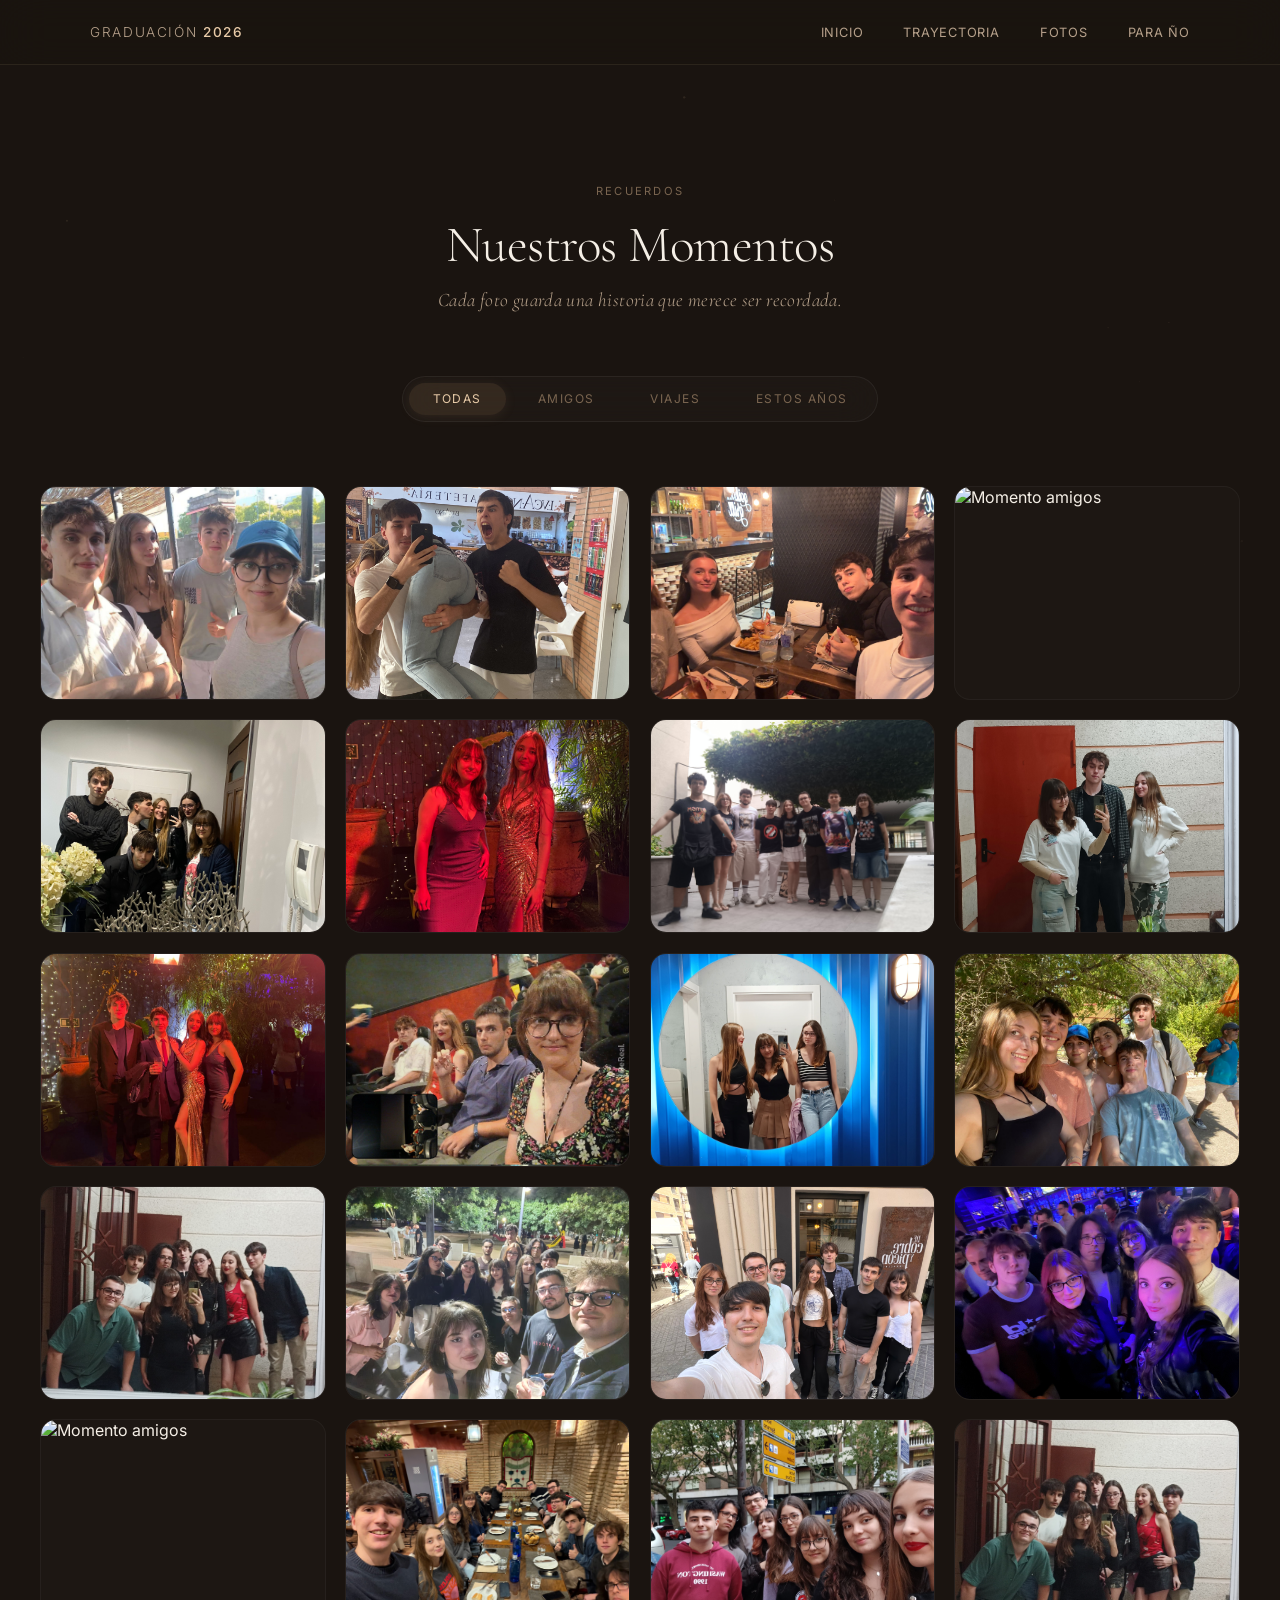
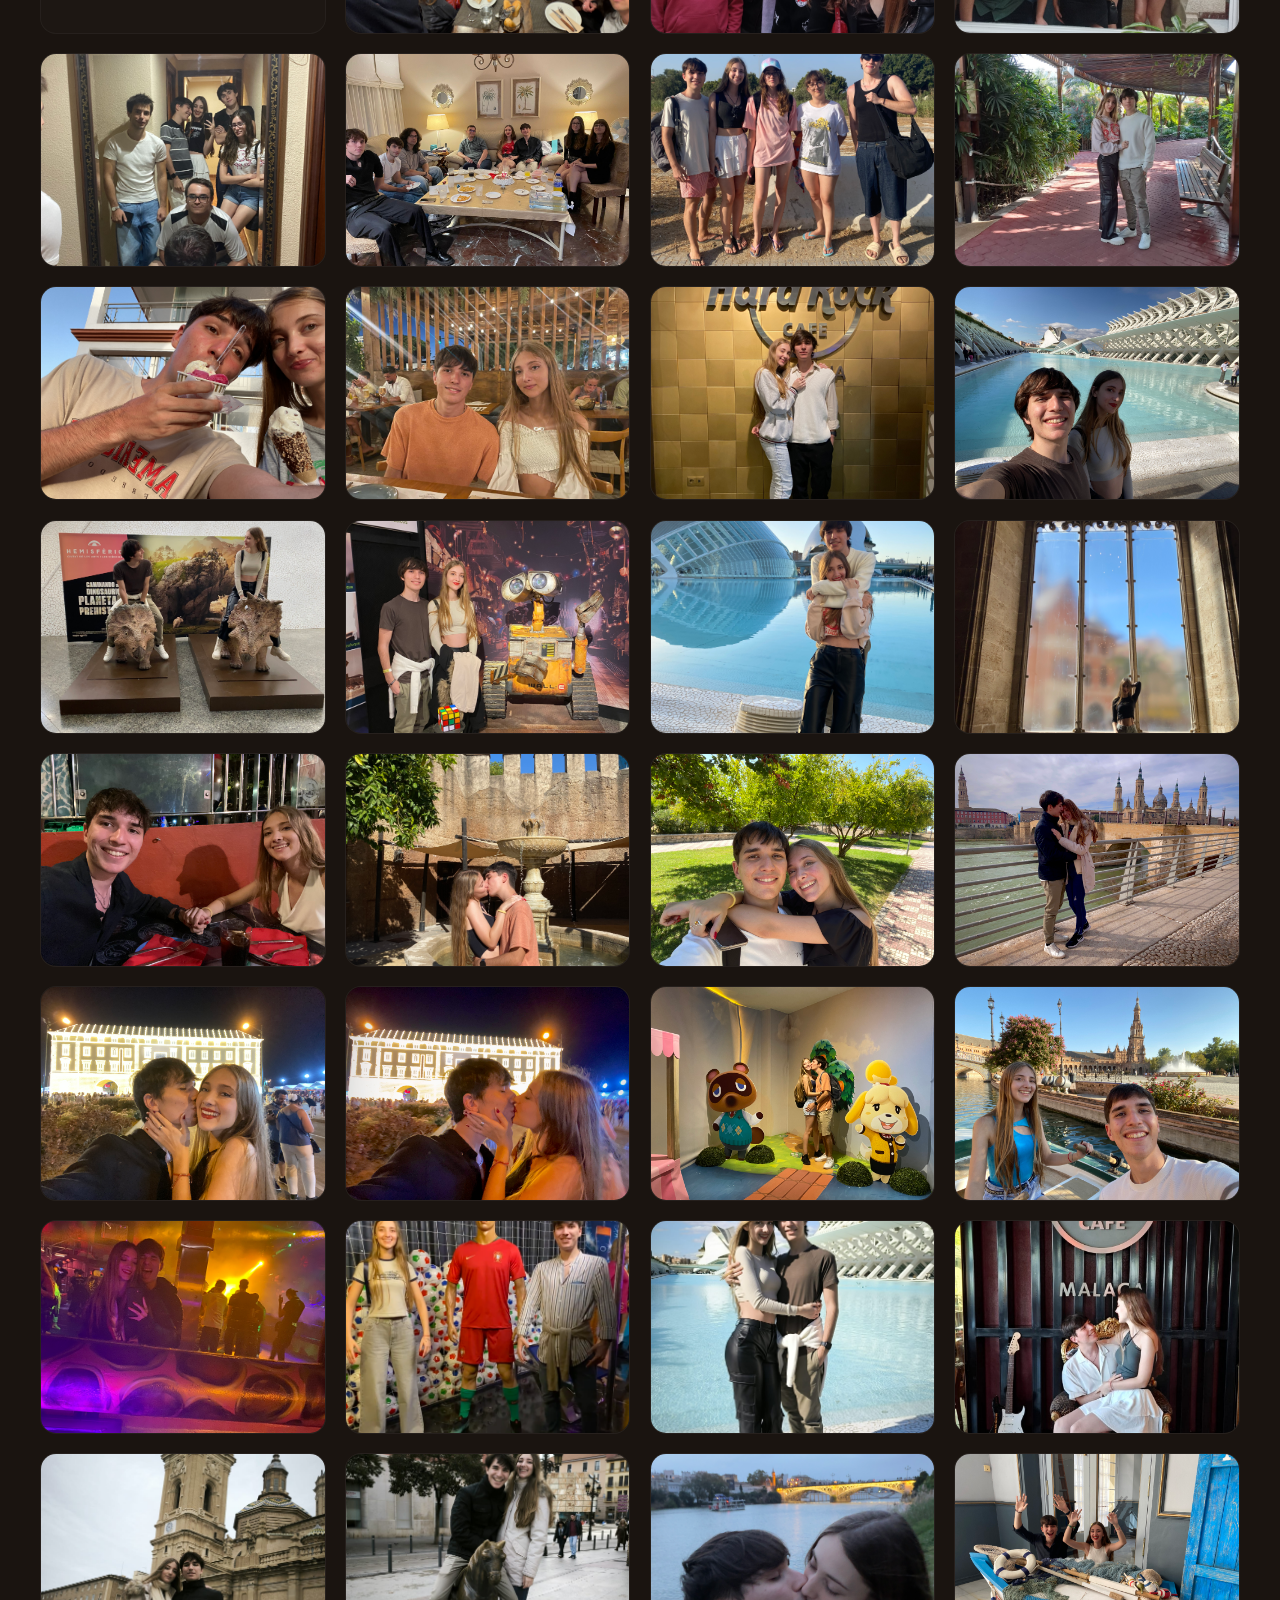
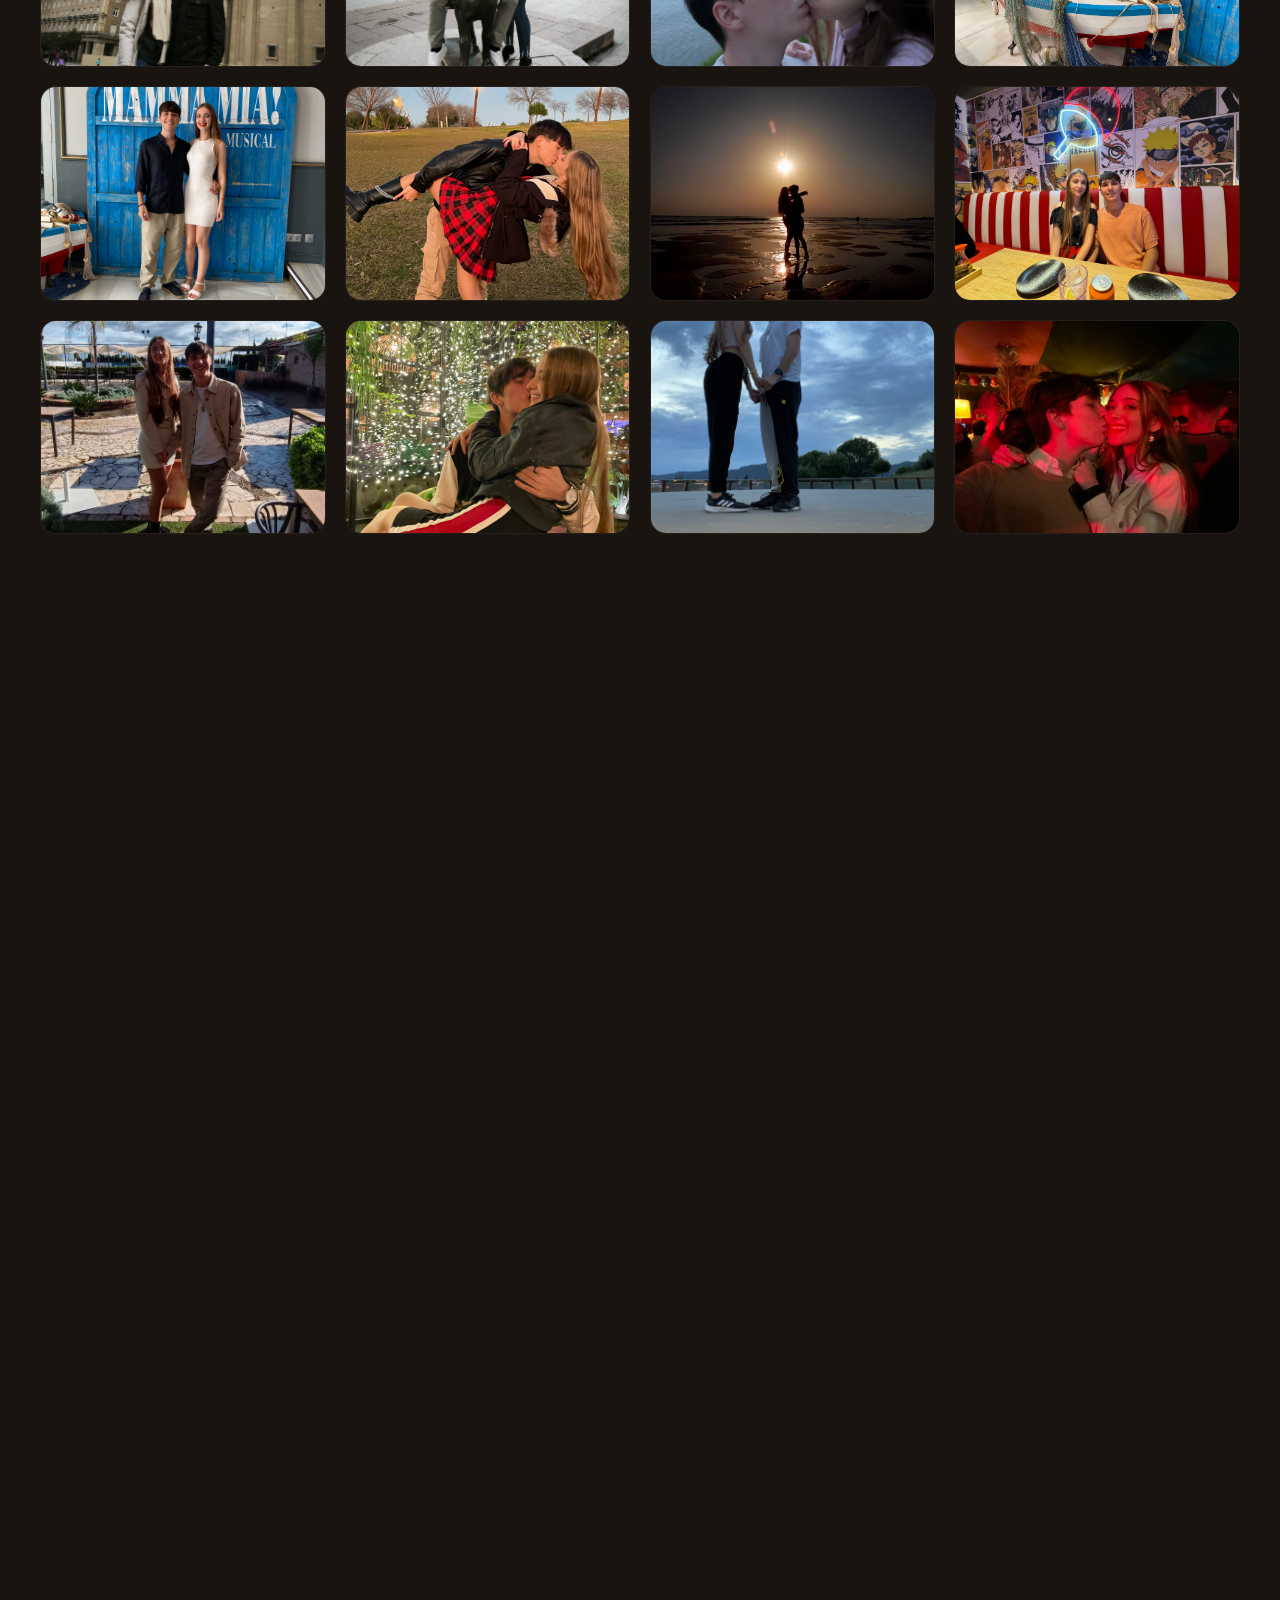
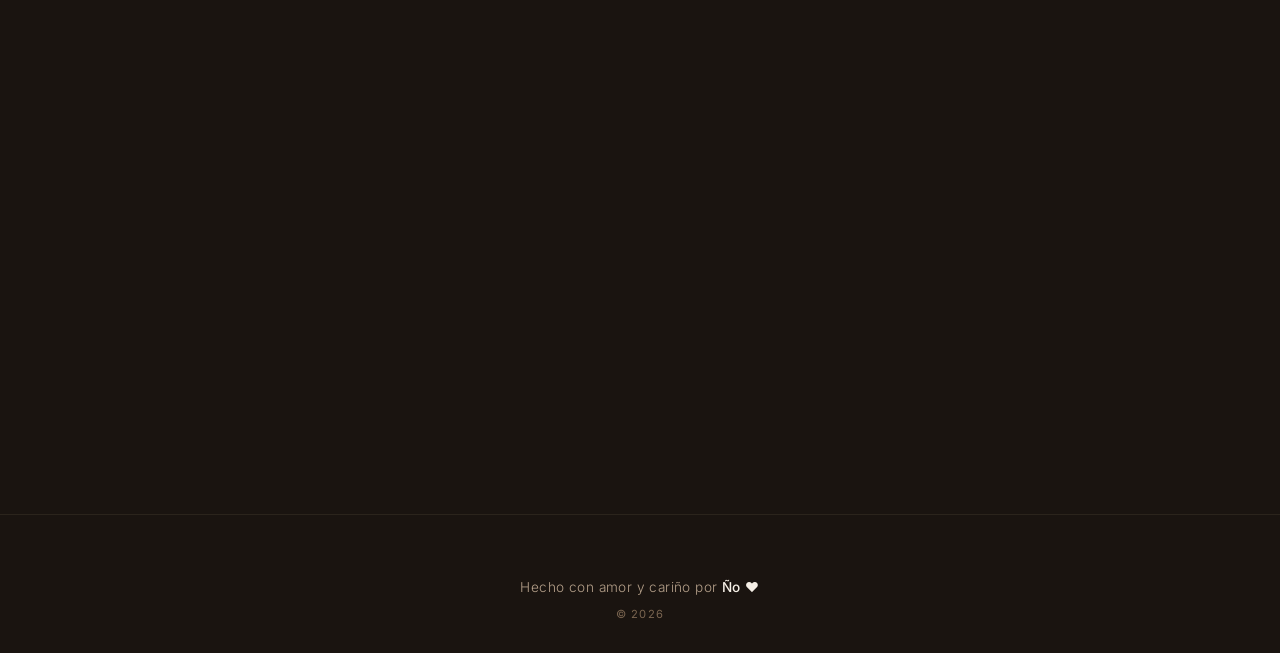
==== commit af4807d8: "Fotos nuevas" ====
--- a/galeria.html
+++ b/galeria.html
@@ -13,7 +13,7 @@
         rel="stylesheet">
     <link href="https://unpkg.com/aos@2.3.4/dist/aos.css" rel="stylesheet">
     <link rel="stylesheet" href="styles.css?v=11">
-    <link rel="stylesheet" href="galeria.css?v=1">
+    <link rel="stylesheet" href="galeria.css?v=2">
 </head>
 
 <body>
@@ -63,163 +63,323 @@
 
             <!-- AMIGOS -->
             <div class="gallery-item" data-category="amigos" data-aos="fade-up" data-aos-delay="50">
-                <img src="Fotos/Amigos/image00002.jpeg" alt="Momento con amigos" loading="lazy">
+                <img src="Fotos/Amigos/1692273d-7db7-484c-b2ec-7f2eff585660.jpeg" alt="Momento amigos" loading="lazy">
                 <div class="gallery-overlay"><span class="gallery-zoom-icon">⤢</span></div>
             </div>
             <div class="gallery-item" data-category="amigos" data-aos="fade-up" data-aos-delay="80">
-                <img src="Fotos/Amigos/image00003.jpeg" alt="Momento con amigos" loading="lazy">
+                <img src="Fotos/Amigos/5C7B11C1-D2BE-411B-B84F-C72BF8E194BB.jpeg" alt="Momento amigos" loading="lazy">
                 <div class="gallery-overlay"><span class="gallery-zoom-icon">⤢</span></div>
             </div>
             <div class="gallery-item" data-category="amigos" data-aos="fade-up" data-aos-delay="110">
-                <img src="Fotos/Amigos/image00004.jpeg" alt="Momento con amigos" loading="lazy">
+                <img src="Fotos/Amigos/IMG_4936.jpeg" alt="Momento amigos" loading="lazy">
                 <div class="gallery-overlay"><span class="gallery-zoom-icon">⤢</span></div>
             </div>
             <div class="gallery-item" data-category="amigos" data-aos="fade-up" data-aos-delay="140">
-                <img src="Fotos/Amigos/image00005.jpeg" alt="Momento con amigos" loading="lazy">
+                <img src="Fotos/Amigos/IMG_4948.jpeg" alt="Momento amigos" loading="lazy">
                 <div class="gallery-overlay"><span class="gallery-zoom-icon">⤢</span></div>
             </div>
             <div class="gallery-item" data-category="amigos" data-aos="fade-up" data-aos-delay="170">
-                <img src="Fotos/Amigos/image00006.jpeg" alt="Momento con amigos" loading="lazy">
+                <img src="Fotos/Amigos/IMG_5291.jpeg" alt="Momento amigos" loading="lazy">
                 <div class="gallery-overlay"><span class="gallery-zoom-icon">⤢</span></div>
             </div>
             <div class="gallery-item" data-category="amigos" data-aos="fade-up" data-aos-delay="200">
-                <img src="Fotos/Amigos/image00007.jpeg" alt="Momento con amigos" loading="lazy">
+                <img src="Fotos/Amigos/IMG_5641.jpeg" alt="Momento amigos" loading="lazy">
                 <div class="gallery-overlay"><span class="gallery-zoom-icon">⤢</span></div>
             </div>
             <div class="gallery-item" data-category="amigos" data-aos="fade-up" data-aos-delay="230">
-                <img src="Fotos/Amigos/image00008.jpeg" alt="Momento con amigos" loading="lazy">
+                <img src="Fotos/Amigos/image00002.jpeg" alt="Momento amigos" loading="lazy">
                 <div class="gallery-overlay"><span class="gallery-zoom-icon">⤢</span></div>
             </div>
             <div class="gallery-item" data-category="amigos" data-aos="fade-up" data-aos-delay="260">
-                <img src="Fotos/Amigos/image00015.jpeg" alt="Momento con amigos" loading="lazy">
+                <img src="Fotos/Amigos/image00003.jpeg" alt="Momento amigos" loading="lazy">
                 <div class="gallery-overlay"><span class="gallery-zoom-icon">⤢</span></div>
             </div>
             <div class="gallery-item" data-category="amigos" data-aos="fade-up" data-aos-delay="290">
-                <img src="Fotos/Amigos/image00016.jpeg" alt="Momento con amigos" loading="lazy">
+                <img src="Fotos/Amigos/image00004.jpeg" alt="Momento amigos" loading="lazy">
                 <div class="gallery-overlay"><span class="gallery-zoom-icon">⤢</span></div>
             </div>
             <div class="gallery-item" data-category="amigos" data-aos="fade-up" data-aos-delay="320">
-                <img src="Fotos/Amigos/image00018.jpeg" alt="Momento con amigos" loading="lazy">
+                <img src="Fotos/Amigos/image00005.jpeg" alt="Momento amigos" loading="lazy">
                 <div class="gallery-overlay"><span class="gallery-zoom-icon">⤢</span></div>
             </div>
             <div class="gallery-item" data-category="amigos" data-aos="fade-up" data-aos-delay="350">
-                <img src="Fotos/Amigos/image00021.jpeg" alt="Momento con amigos" loading="lazy">
+                <img src="Fotos/Amigos/image00006.jpeg" alt="Momento amigos" loading="lazy">
                 <div class="gallery-overlay"><span class="gallery-zoom-icon">⤢</span></div>
             </div>
             <div class="gallery-item" data-category="amigos" data-aos="fade-up" data-aos-delay="380">
-                <img src="Fotos/Amigos/image00025.jpeg" alt="Momento con amigos" loading="lazy">
+                <img src="Fotos/Amigos/image00007.jpeg" alt="Momento amigos" loading="lazy">
                 <div class="gallery-overlay"><span class="gallery-zoom-icon">⤢</span></div>
             </div>
             <div class="gallery-item" data-category="amigos" data-aos="fade-up" data-aos-delay="410">
-                <img src="Fotos/Amigos/image00031.jpeg" alt="Momento con amigos" loading="lazy">
+                <img src="Fotos/Amigos/image00008.jpeg" alt="Momento amigos" loading="lazy">
                 <div class="gallery-overlay"><span class="gallery-zoom-icon">⤢</span></div>
             </div>
             <div class="gallery-item" data-category="amigos" data-aos="fade-up" data-aos-delay="440">
-                <img src="Fotos/Amigos/image00032.jpeg" alt="Momento con amigos" loading="lazy">
+                <img src="Fotos/Amigos/image00015.jpeg" alt="Momento amigos" loading="lazy">
                 <div class="gallery-overlay"><span class="gallery-zoom-icon">⤢</span></div>
             </div>
             <div class="gallery-item" data-category="amigos" data-aos="fade-up" data-aos-delay="470">
-                <img src="Fotos/Amigos/image00033.jpeg" alt="Momento con amigos" loading="lazy">
+                <img src="Fotos/Amigos/image00016.jpeg" alt="Momento amigos" loading="lazy">
                 <div class="gallery-overlay"><span class="gallery-zoom-icon">⤢</span></div>
             </div>
             <div class="gallery-item" data-category="amigos" data-aos="fade-up" data-aos-delay="500">
-                <img src="Fotos/Amigos/image00034.jpeg" alt="Momento con amigos" loading="lazy">
+                <img src="Fotos/Amigos/image00018.jpeg" alt="Momento amigos" loading="lazy">
+                <div class="gallery-overlay"><span class="gallery-zoom-icon">⤢</span></div>
+            </div>
+            <div class="gallery-item" data-category="amigos" data-aos="fade-up" data-aos-delay="50">
+                <img src="Fotos/Amigos/image00021.jpeg" alt="Momento amigos" loading="lazy">
+                <div class="gallery-overlay"><span class="gallery-zoom-icon">⤢</span></div>
+            </div>
+            <div class="gallery-item" data-category="amigos" data-aos="fade-up" data-aos-delay="80">
+                <img src="Fotos/Amigos/image00025.jpeg" alt="Momento amigos" loading="lazy">
+                <div class="gallery-overlay"><span class="gallery-zoom-icon">⤢</span></div>
+            </div>
+            <div class="gallery-item" data-category="amigos" data-aos="fade-up" data-aos-delay="110">
+                <img src="Fotos/Amigos/image00031.jpeg" alt="Momento amigos" loading="lazy">
+                <div class="gallery-overlay"><span class="gallery-zoom-icon">⤢</span></div>
+            </div>
+            <div class="gallery-item" data-category="amigos" data-aos="fade-up" data-aos-delay="140">
+                <img src="Fotos/Amigos/image00032.jpeg" alt="Momento amigos" loading="lazy">
+                <div class="gallery-overlay"><span class="gallery-zoom-icon">⤢</span></div>
+            </div>
+            <div class="gallery-item" data-category="amigos" data-aos="fade-up" data-aos-delay="170">
+                <img src="Fotos/Amigos/image00033.jpeg" alt="Momento amigos" loading="lazy">
+                <div class="gallery-overlay"><span class="gallery-zoom-icon">⤢</span></div>
+            </div>
+            <div class="gallery-item" data-category="amigos" data-aos="fade-up" data-aos-delay="200">
+                <img src="Fotos/Amigos/image00034.jpeg" alt="Momento amigos" loading="lazy">
+                <div class="gallery-overlay"><span class="gallery-zoom-icon">⤢</span></div>
+            </div>
+            <div class="gallery-item" data-category="amigos" data-aos="fade-up" data-aos-delay="230">
+                <img src="Fotos/Amigos/image00036.jpeg" alt="Momento amigos" loading="lazy">
                 <div class="gallery-overlay"><span class="gallery-zoom-icon">⤢</span></div>
             </div>
 
             <!-- VIAJES -->
             <div class="gallery-item" data-category="viajes" data-aos="fade-up" data-aos-delay="50">
-                <img src="Fotos/viajes/image00001.png" alt="Recuerdo de viaje" loading="lazy">
+                <img src="Fotos/viajes/497ebaa4-829a-4f7a-9945-58fe789568da.jpeg" alt="Momento viajes" loading="lazy">
                 <div class="gallery-overlay"><span class="gallery-zoom-icon">⤢</span></div>
             </div>
             <div class="gallery-item" data-category="viajes" data-aos="fade-up" data-aos-delay="80">
-                <img src="Fotos/viajes/image00009.jpeg" alt="Recuerdo de viaje" loading="lazy">
+                <img src="Fotos/viajes/5CA75B96-D6D7-4AD3-A6F9-4A36A3976020.jpeg" alt="Momento viajes" loading="lazy">
                 <div class="gallery-overlay"><span class="gallery-zoom-icon">⤢</span></div>
             </div>
             <div class="gallery-item" data-category="viajes" data-aos="fade-up" data-aos-delay="110">
-                <img src="Fotos/viajes/image00010.jpeg" alt="Recuerdo de viaje" loading="lazy">
+                <img src="Fotos/viajes/688bb40b-1dab-47d4-9099-ac7091fdaf29.jpeg" alt="Momento viajes" loading="lazy">
                 <div class="gallery-overlay"><span class="gallery-zoom-icon">⤢</span></div>
             </div>
             <div class="gallery-item" data-category="viajes" data-aos="fade-up" data-aos-delay="140">
-                <img src="Fotos/viajes/image00011.jpeg" alt="Recuerdo de viaje" loading="lazy">
+                <img src="Fotos/viajes/IMG_0360.jpeg" alt="Momento viajes" loading="lazy">
                 <div class="gallery-overlay"><span class="gallery-zoom-icon">⤢</span></div>
             </div>
             <div class="gallery-item" data-category="viajes" data-aos="fade-up" data-aos-delay="170">
-                <img src="Fotos/viajes/image00012.jpeg" alt="Recuerdo de viaje" loading="lazy">
+                <img src="Fotos/viajes/IMG_0486.jpeg" alt="Momento viajes" loading="lazy">
                 <div class="gallery-overlay"><span class="gallery-zoom-icon">⤢</span></div>
             </div>
             <div class="gallery-item" data-category="viajes" data-aos="fade-up" data-aos-delay="200">
-                <img src="Fotos/viajes/image00019.jpeg" alt="Recuerdo de viaje" loading="lazy">
+                <img src="Fotos/viajes/IMG_0588.jpeg" alt="Momento viajes" loading="lazy">
                 <div class="gallery-overlay"><span class="gallery-zoom-icon">⤢</span></div>
             </div>
             <div class="gallery-item" data-category="viajes" data-aos="fade-up" data-aos-delay="230">
-                <img src="Fotos/viajes/image00040.jpeg" alt="Recuerdo de viaje" loading="lazy">
+                <img src="Fotos/viajes/IMG_0595.jpeg" alt="Momento viajes" loading="lazy">
                 <div class="gallery-overlay"><span class="gallery-zoom-icon">⤢</span></div>
             </div>
             <div class="gallery-item" data-category="viajes" data-aos="fade-up" data-aos-delay="260">
-                <img src="Fotos/viajes/image00041.jpeg" alt="Recuerdo de viaje" loading="lazy">
+                <img src="Fotos/viajes/IMG_0699.jpeg" alt="Momento viajes" loading="lazy">
+                <div class="gallery-overlay"><span class="gallery-zoom-icon">⤢</span></div>
+            </div>
+            <div class="gallery-item" data-category="viajes" data-aos="fade-up" data-aos-delay="290">
+                <img src="Fotos/viajes/IMG_0851.jpeg" alt="Momento viajes" loading="lazy">
+                <div class="gallery-overlay"><span class="gallery-zoom-icon">⤢</span></div>
+            </div>
+            <div class="gallery-item" data-category="viajes" data-aos="fade-up" data-aos-delay="320">
+                <img src="Fotos/viajes/IMG_2824.jpeg" alt="Momento viajes" loading="lazy">
+                <div class="gallery-overlay"><span class="gallery-zoom-icon">⤢</span></div>
+            </div>
+            <div class="gallery-item" data-category="viajes" data-aos="fade-up" data-aos-delay="350">
+                <img src="Fotos/viajes/IMG_4480.jpeg" alt="Momento viajes" loading="lazy">
+                <div class="gallery-overlay"><span class="gallery-zoom-icon">⤢</span></div>
+            </div>
+            <div class="gallery-item" data-category="viajes" data-aos="fade-up" data-aos-delay="380">
+                <img src="Fotos/viajes/IMG_4522.jpeg" alt="Momento viajes" loading="lazy">
+                <div class="gallery-overlay"><span class="gallery-zoom-icon">⤢</span></div>
+            </div>
+            <div class="gallery-item" data-category="viajes" data-aos="fade-up" data-aos-delay="410">
+                <img src="Fotos/viajes/IMG_6780.jpeg" alt="Momento viajes" loading="lazy">
+                <div class="gallery-overlay"><span class="gallery-zoom-icon">⤢</span></div>
+            </div>
+            <div class="gallery-item" data-category="viajes" data-aos="fade-up" data-aos-delay="440">
+                <img src="Fotos/viajes/IMG_8654.jpeg" alt="Momento viajes" loading="lazy">
+                <div class="gallery-overlay"><span class="gallery-zoom-icon">⤢</span></div>
+            </div>
+            <div class="gallery-item" data-category="viajes" data-aos="fade-up" data-aos-delay="470">
+                <img src="Fotos/viajes/IMG_8655.jpeg" alt="Momento viajes" loading="lazy">
+                <div class="gallery-overlay"><span class="gallery-zoom-icon">⤢</span></div>
+            </div>
+            <div class="gallery-item" data-category="viajes" data-aos="fade-up" data-aos-delay="500">
+                <img src="Fotos/viajes/IMG_8685.jpeg" alt="Momento viajes" loading="lazy">
+                <div class="gallery-overlay"><span class="gallery-zoom-icon">⤢</span></div>
+            </div>
+            <div class="gallery-item" data-category="viajes" data-aos="fade-up" data-aos-delay="50">
+                <img src="Fotos/viajes/IMG_8957.jpeg" alt="Momento viajes" loading="lazy">
+                <div class="gallery-overlay"><span class="gallery-zoom-icon">⤢</span></div>
+            </div>
+            <div class="gallery-item" data-category="viajes" data-aos="fade-up" data-aos-delay="80">
+                <img src="Fotos/viajes/IMG_9454.jpeg" alt="Momento viajes" loading="lazy">
+                <div class="gallery-overlay"><span class="gallery-zoom-icon">⤢</span></div>
+            </div>
+            <div class="gallery-item" data-category="viajes" data-aos="fade-up" data-aos-delay="110">
+                <img src="Fotos/viajes/image00001.png" alt="Momento viajes" loading="lazy">
+                <div class="gallery-overlay"><span class="gallery-zoom-icon">⤢</span></div>
+            </div>
+            <div class="gallery-item" data-category="viajes" data-aos="fade-up" data-aos-delay="140">
+                <img src="Fotos/viajes/image00009.jpeg" alt="Momento viajes" loading="lazy">
+                <div class="gallery-overlay"><span class="gallery-zoom-icon">⤢</span></div>
+            </div>
+            <div class="gallery-item" data-category="viajes" data-aos="fade-up" data-aos-delay="170">
+                <img src="Fotos/viajes/image00010.jpeg" alt="Momento viajes" loading="lazy">
+                <div class="gallery-overlay"><span class="gallery-zoom-icon">⤢</span></div>
+            </div>
+            <div class="gallery-item" data-category="viajes" data-aos="fade-up" data-aos-delay="200">
+                <img src="Fotos/viajes/image00011.jpeg" alt="Momento viajes" loading="lazy">
+                <div class="gallery-overlay"><span class="gallery-zoom-icon">⤢</span></div>
+            </div>
+            <div class="gallery-item" data-category="viajes" data-aos="fade-up" data-aos-delay="230">
+                <img src="Fotos/viajes/image00012.jpeg" alt="Momento viajes" loading="lazy">
+                <div class="gallery-overlay"><span class="gallery-zoom-icon">⤢</span></div>
+            </div>
+            <div class="gallery-item" data-category="viajes" data-aos="fade-up" data-aos-delay="260">
+                <img src="Fotos/viajes/image00019.jpeg" alt="Momento viajes" loading="lazy">
+                <div class="gallery-overlay"><span class="gallery-zoom-icon">⤢</span></div>
+            </div>
+            <div class="gallery-item" data-category="viajes" data-aos="fade-up" data-aos-delay="290">
+                <img src="Fotos/viajes/image00040.jpeg" alt="Momento viajes" loading="lazy">
+                <div class="gallery-overlay"><span class="gallery-zoom-icon">⤢</span></div>
+            </div>
+            <div class="gallery-item" data-category="viajes" data-aos="fade-up" data-aos-delay="320">
+                <img src="Fotos/viajes/image00041.jpeg" alt="Momento viajes" loading="lazy">
                 <div class="gallery-overlay"><span class="gallery-zoom-icon">⤢</span></div>
             </div>
 
             <!-- ESTOS AÑOS (fotos sueltas en la raíz de Fotos/) -->
             <div class="gallery-item" data-category="anios" data-aos="fade-up" data-aos-delay="50">
-                <img src="Fotos/image00013.jpeg" alt="Recuerdo de estos años" loading="lazy">
+                <img src="Fotos/1c4bc81e-7c66-44ae-a80f-1885994ed876.jpeg" alt="Momento anios" loading="lazy">
                 <div class="gallery-overlay"><span class="gallery-zoom-icon">⤢</span></div>
             </div>
             <div class="gallery-item" data-category="anios" data-aos="fade-up" data-aos-delay="80">
-                <img src="Fotos/image00014.jpeg" alt="Recuerdo de estos años" loading="lazy">
+                <img src="Fotos/3aba1858-1c96-438a-8f4c-5600b99a420a.jpeg" alt="Momento anios" loading="lazy">
                 <div class="gallery-overlay"><span class="gallery-zoom-icon">⤢</span></div>
             </div>
             <div class="gallery-item" data-category="anios" data-aos="fade-up" data-aos-delay="110">
-                <img src="Fotos/image00017.jpeg" alt="Recuerdo de estos años" loading="lazy">
+                <img src="Fotos/417bfd9a-99c8-4550-9cc0-1ac64553b189.jpeg" alt="Momento anios" loading="lazy">
                 <div class="gallery-overlay"><span class="gallery-zoom-icon">⤢</span></div>
             </div>
             <div class="gallery-item" data-category="anios" data-aos="fade-up" data-aos-delay="140">
-                <img src="Fotos/image00020.jpeg" alt="Recuerdo de estos años" loading="lazy">
+                <img src="Fotos/42f75a70-3029-43cf-9b8d-cb36020cbea0.jpeg" alt="Momento anios" loading="lazy">
                 <div class="gallery-overlay"><span class="gallery-zoom-icon">⤢</span></div>
             </div>
             <div class="gallery-item" data-category="anios" data-aos="fade-up" data-aos-delay="170">
-                <img src="Fotos/image00022.jpeg" alt="Recuerdo de estos años" loading="lazy">
+                <img src="Fotos/66c65258-ec81-4303-8aa1-e3ba94218633.jpeg" alt="Momento anios" loading="lazy">
                 <div class="gallery-overlay"><span class="gallery-zoom-icon">⤢</span></div>
             </div>
             <div class="gallery-item" data-category="anios" data-aos="fade-up" data-aos-delay="200">
-                <img src="Fotos/image00023.jpeg" alt="Recuerdo de estos años" loading="lazy">
+                <img src="Fotos/IMG_1709.jpeg" alt="Momento anios" loading="lazy">
                 <div class="gallery-overlay"><span class="gallery-zoom-icon">⤢</span></div>
             </div>
             <div class="gallery-item" data-category="anios" data-aos="fade-up" data-aos-delay="230">
-                <img src="Fotos/image00024.jpeg" alt="Recuerdo de estos años" loading="lazy">
+                <img src="Fotos/IMG_2017.jpeg" alt="Momento anios" loading="lazy">
                 <div class="gallery-overlay"><span class="gallery-zoom-icon">⤢</span></div>
             </div>
             <div class="gallery-item" data-category="anios" data-aos="fade-up" data-aos-delay="260">
-                <img src="Fotos/image00029.jpeg" alt="Recuerdo de estos años" loading="lazy">
+                <img src="Fotos/IMG_2074.jpeg" alt="Momento anios" loading="lazy">
                 <div class="gallery-overlay"><span class="gallery-zoom-icon">⤢</span></div>
             </div>
             <div class="gallery-item" data-category="anios" data-aos="fade-up" data-aos-delay="290">
-                <img src="Fotos/image00035.jpeg" alt="Recuerdo de estos años" loading="lazy">
+                <img src="Fotos/IMG_4111.jpeg" alt="Momento anios" loading="lazy">
                 <div class="gallery-overlay"><span class="gallery-zoom-icon">⤢</span></div>
             </div>
             <div class="gallery-item" data-category="anios" data-aos="fade-up" data-aos-delay="320">
-                <img src="Fotos/image00036.jpeg" alt="Recuerdo de estos años" loading="lazy">
+                <img src="Fotos/IMG_5229.jpeg" alt="Momento anios" loading="lazy">
                 <div class="gallery-overlay"><span class="gallery-zoom-icon">⤢</span></div>
             </div>
             <div class="gallery-item" data-category="anios" data-aos="fade-up" data-aos-delay="350">
-                <img src="Fotos/image00037.jpeg" alt="Recuerdo de estos años" loading="lazy">
+                <img src="Fotos/IMG_5658.jpeg" alt="Momento anios" loading="lazy">
                 <div class="gallery-overlay"><span class="gallery-zoom-icon">⤢</span></div>
             </div>
             <div class="gallery-item" data-category="anios" data-aos="fade-up" data-aos-delay="380">
-                <img src="Fotos/image00038.jpeg" alt="Recuerdo de estos años" loading="lazy">
+                <img src="Fotos/IMG_5953.jpeg" alt="Momento anios" loading="lazy">
                 <div class="gallery-overlay"><span class="gallery-zoom-icon">⤢</span></div>
             </div>
             <div class="gallery-item" data-category="anios" data-aos="fade-up" data-aos-delay="410">
-                <img src="Fotos/image00039.jpeg" alt="Recuerdo de estos años" loading="lazy">
+                <img src="Fotos/IMG_6177.jpeg" alt="Momento anios" loading="lazy">
                 <div class="gallery-overlay"><span class="gallery-zoom-icon">⤢</span></div>
             </div>
             <div class="gallery-item" data-category="anios" data-aos="fade-up" data-aos-delay="440">
-                <img src="Fotos/image00042.jpeg" alt="Recuerdo de estos años" loading="lazy">
+                <img src="Fotos/IMG_9382.jpeg" alt="Momento anios" loading="lazy">
                 <div class="gallery-overlay"><span class="gallery-zoom-icon">⤢</span></div>
             </div>
             <div class="gallery-item" data-category="anios" data-aos="fade-up" data-aos-delay="470">
-                <img src="Fotos/image00043.jpeg" alt="Recuerdo de estos años" loading="lazy">
+                <img src="Fotos/IMG_9397.jpeg" alt="Momento anios" loading="lazy">
+                <div class="gallery-overlay"><span class="gallery-zoom-icon">⤢</span></div>
+            </div>
+            <div class="gallery-item" data-category="anios" data-aos="fade-up" data-aos-delay="500">
+                <img src="Fotos/IMG_9891.jpeg" alt="Momento anios" loading="lazy">
+                <div class="gallery-overlay"><span class="gallery-zoom-icon">⤢</span></div>
+            </div>
+            <div class="gallery-item" data-category="anios" data-aos="fade-up" data-aos-delay="50">
+                <img src="Fotos/b1a6159b-c718-4e1f-9ccf-7bf89accd33d.jpeg" alt="Momento anios" loading="lazy">
+                <div class="gallery-overlay"><span class="gallery-zoom-icon">⤢</span></div>
+            </div>
+            <div class="gallery-item" data-category="anios" data-aos="fade-up" data-aos-delay="80">
+                <img src="Fotos/image00013.jpeg" alt="Momento anios" loading="lazy">
+                <div class="gallery-overlay"><span class="gallery-zoom-icon">⤢</span></div>
+            </div>
+            <div class="gallery-item" data-category="anios" data-aos="fade-up" data-aos-delay="110">
+                <img src="Fotos/image00014.jpeg" alt="Momento anios" loading="lazy">
+                <div class="gallery-overlay"><span class="gallery-zoom-icon">⤢</span></div>
+            </div>
+            <div class="gallery-item" data-category="anios" data-aos="fade-up" data-aos-delay="140">
+                <img src="Fotos/image00017.jpeg" alt="Momento anios" loading="lazy">
+                <div class="gallery-overlay"><span class="gallery-zoom-icon">⤢</span></div>
+            </div>
+            <div class="gallery-item" data-category="anios" data-aos="fade-up" data-aos-delay="170">
+                <img src="Fotos/image00020.jpeg" alt="Momento anios" loading="lazy">
+                <div class="gallery-overlay"><span class="gallery-zoom-icon">⤢</span></div>
+            </div>
+            <div class="gallery-item" data-category="anios" data-aos="fade-up" data-aos-delay="200">
+                <img src="Fotos/image00022.jpeg" alt="Momento anios" loading="lazy">
+                <div class="gallery-overlay"><span class="gallery-zoom-icon">⤢</span></div>
+            </div>
+            <div class="gallery-item" data-category="anios" data-aos="fade-up" data-aos-delay="230">
+                <img src="Fotos/image00024.jpeg" alt="Momento anios" loading="lazy">
+                <div class="gallery-overlay"><span class="gallery-zoom-icon">⤢</span></div>
+            </div>
+            <div class="gallery-item" data-category="anios" data-aos="fade-up" data-aos-delay="260">
+                <img src="Fotos/image00029.jpeg" alt="Momento anios" loading="lazy">
+                <div class="gallery-overlay"><span class="gallery-zoom-icon">⤢</span></div>
+            </div>
+            <div class="gallery-item" data-category="anios" data-aos="fade-up" data-aos-delay="290">
+                <img src="Fotos/image00035.jpeg" alt="Momento anios" loading="lazy">
+                <div class="gallery-overlay"><span class="gallery-zoom-icon">⤢</span></div>
+            </div>
+            <div class="gallery-item" data-category="anios" data-aos="fade-up" data-aos-delay="320">
+                <img src="Fotos/image00037.jpeg" alt="Momento anios" loading="lazy">
+                <div class="gallery-overlay"><span class="gallery-zoom-icon">⤢</span></div>
+            </div>
+            <div class="gallery-item" data-category="anios" data-aos="fade-up" data-aos-delay="350">
+                <img src="Fotos/image00038.jpeg" alt="Momento anios" loading="lazy">
+                <div class="gallery-overlay"><span class="gallery-zoom-icon">⤢</span></div>
+            </div>
+            <div class="gallery-item" data-category="anios" data-aos="fade-up" data-aos-delay="380">
+                <img src="Fotos/image00039.jpeg" alt="Momento anios" loading="lazy">
+                <div class="gallery-overlay"><span class="gallery-zoom-icon">⤢</span></div>
+            </div>
+            <div class="gallery-item" data-category="anios" data-aos="fade-up" data-aos-delay="410">
+                <img src="Fotos/image00042.jpeg" alt="Momento anios" loading="lazy">
+                <div class="gallery-overlay"><span class="gallery-zoom-icon">⤢</span></div>
+            </div>
+            <div class="gallery-item" data-category="anios" data-aos="fade-up" data-aos-delay="440">
+                <img src="Fotos/image00043.jpeg" alt="Momento anios" loading="lazy">
                 <div class="gallery-overlay"><span class="gallery-zoom-icon">⤢</span></div>
             </div>
 
--- a/styles.css
+++ b/styles.css
@@ -565,6 +565,33 @@
 #confetti-canvas {
     position: fixed; inset: 0;
     pointer-events: none; z-index: 200;
+}
+
+/* ══════════════════════════════════════════
+   FINAL IMAGE
+   ══════════════════════════════════════════ */
+#final-image {
+    display: flex;
+    justify-content: center;
+    align-items: center;
+    padding: 3rem 2rem;
+    position: relative;
+    z-index: 1;
+    width: 100%;
+}
+
+#final-photo {
+    display: block;
+    margin: 0 auto;
+    width: 100%;
+    max-width: 500px;
+    border-radius: 14px;
+    box-shadow: 0 15px 40px rgba(0,0,0,0.4);
+    transition: transform 0.4s ease;
+}
+
+#final-photo:hover {
+    transform: scale(1.02);
 }
 
 /* ══════════════════════════════════════════
@@ -854,6 +881,15 @@
         height: 300px;
     }
 
+    /* Final Image */
+    #final-image {
+        padding: 2rem 1rem;
+    }
+
+    #final-photo {
+        max-width: 100%;
+    }
+
     /* Footer */
     #footer {
         padding: 3rem 1.5rem;
